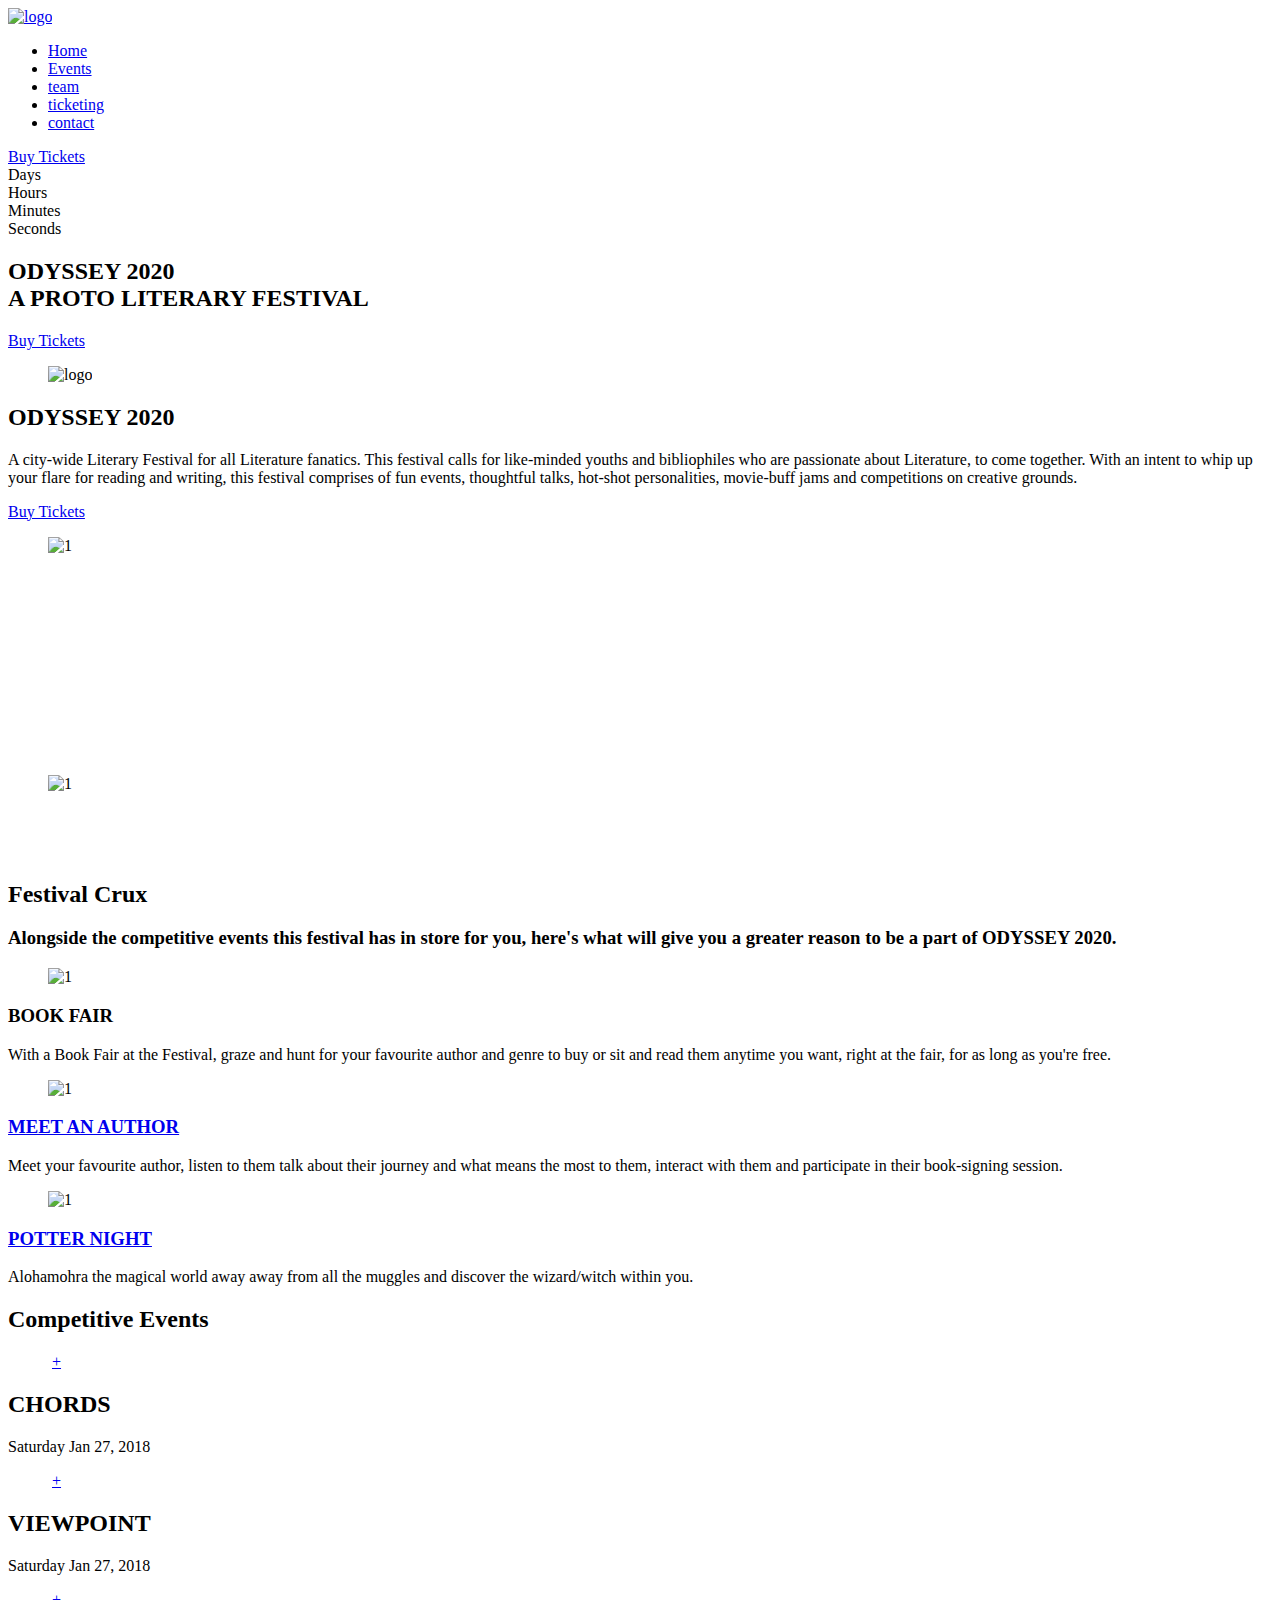
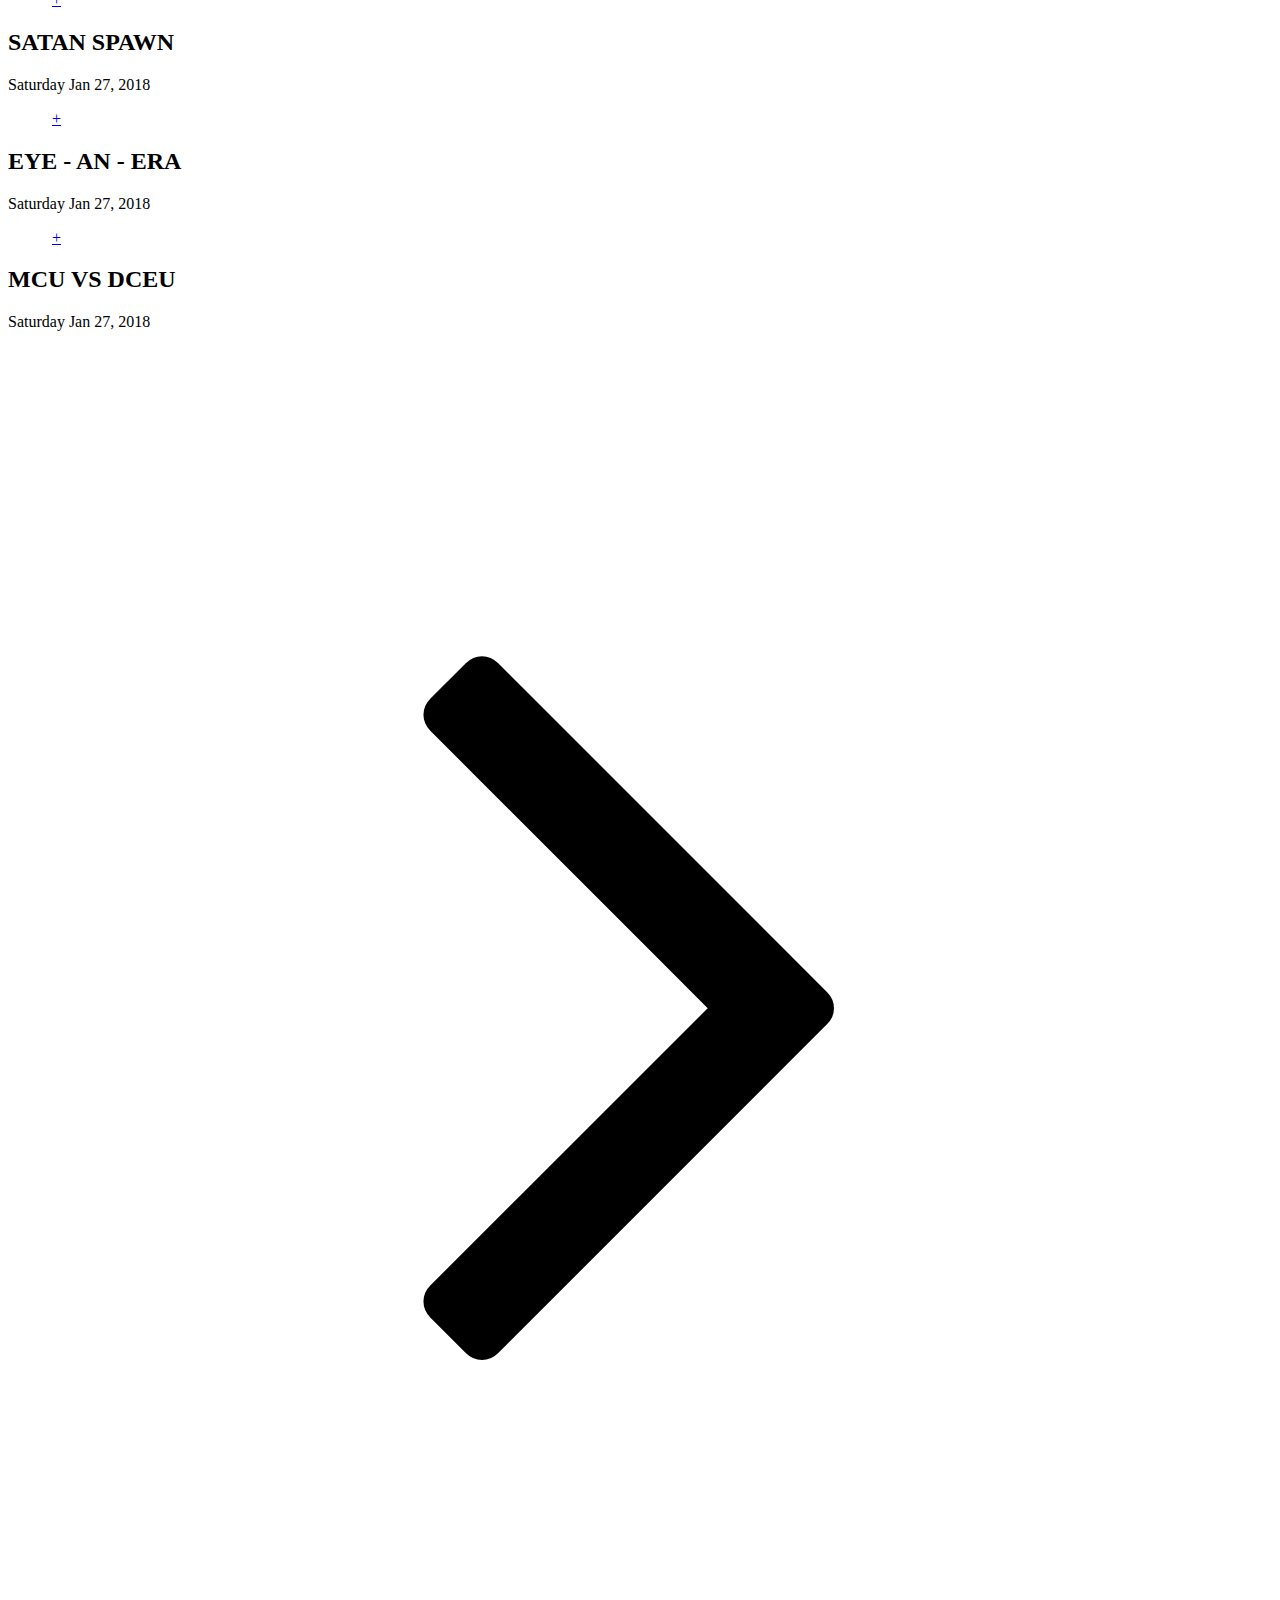
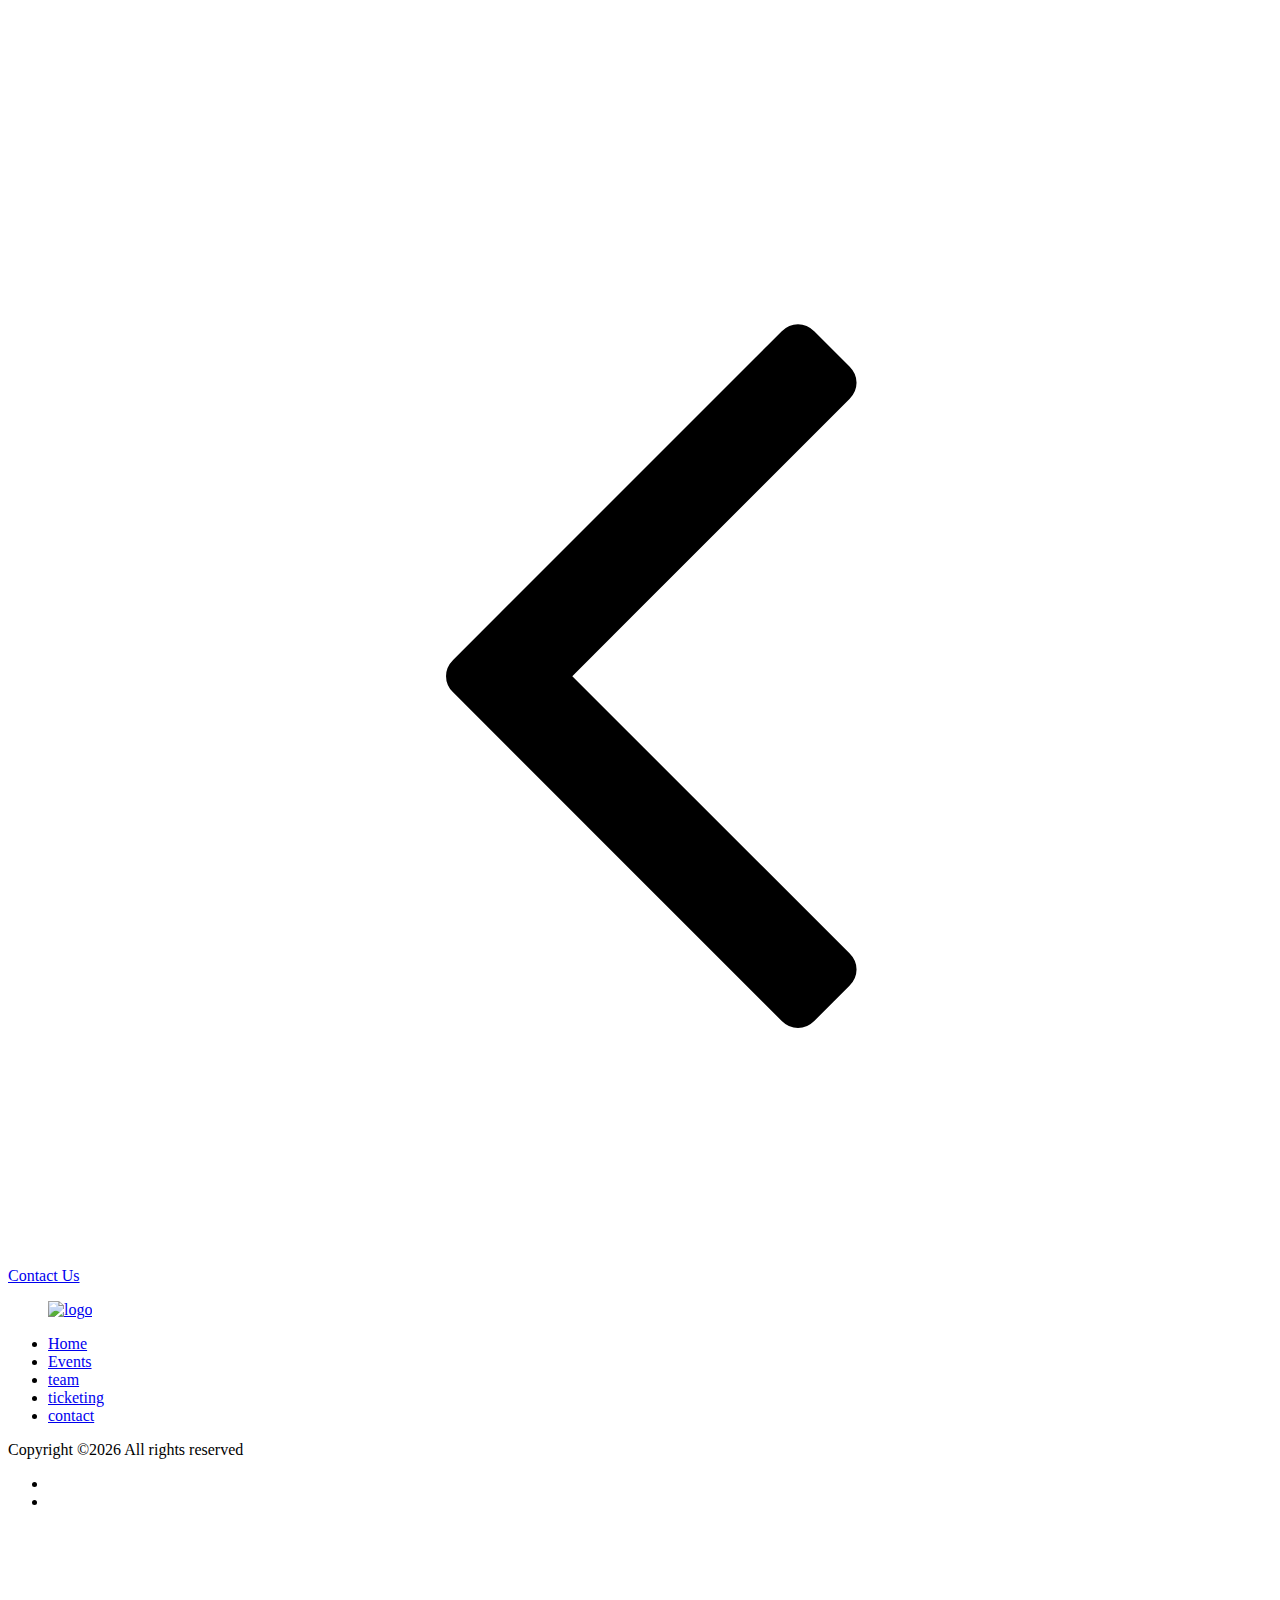
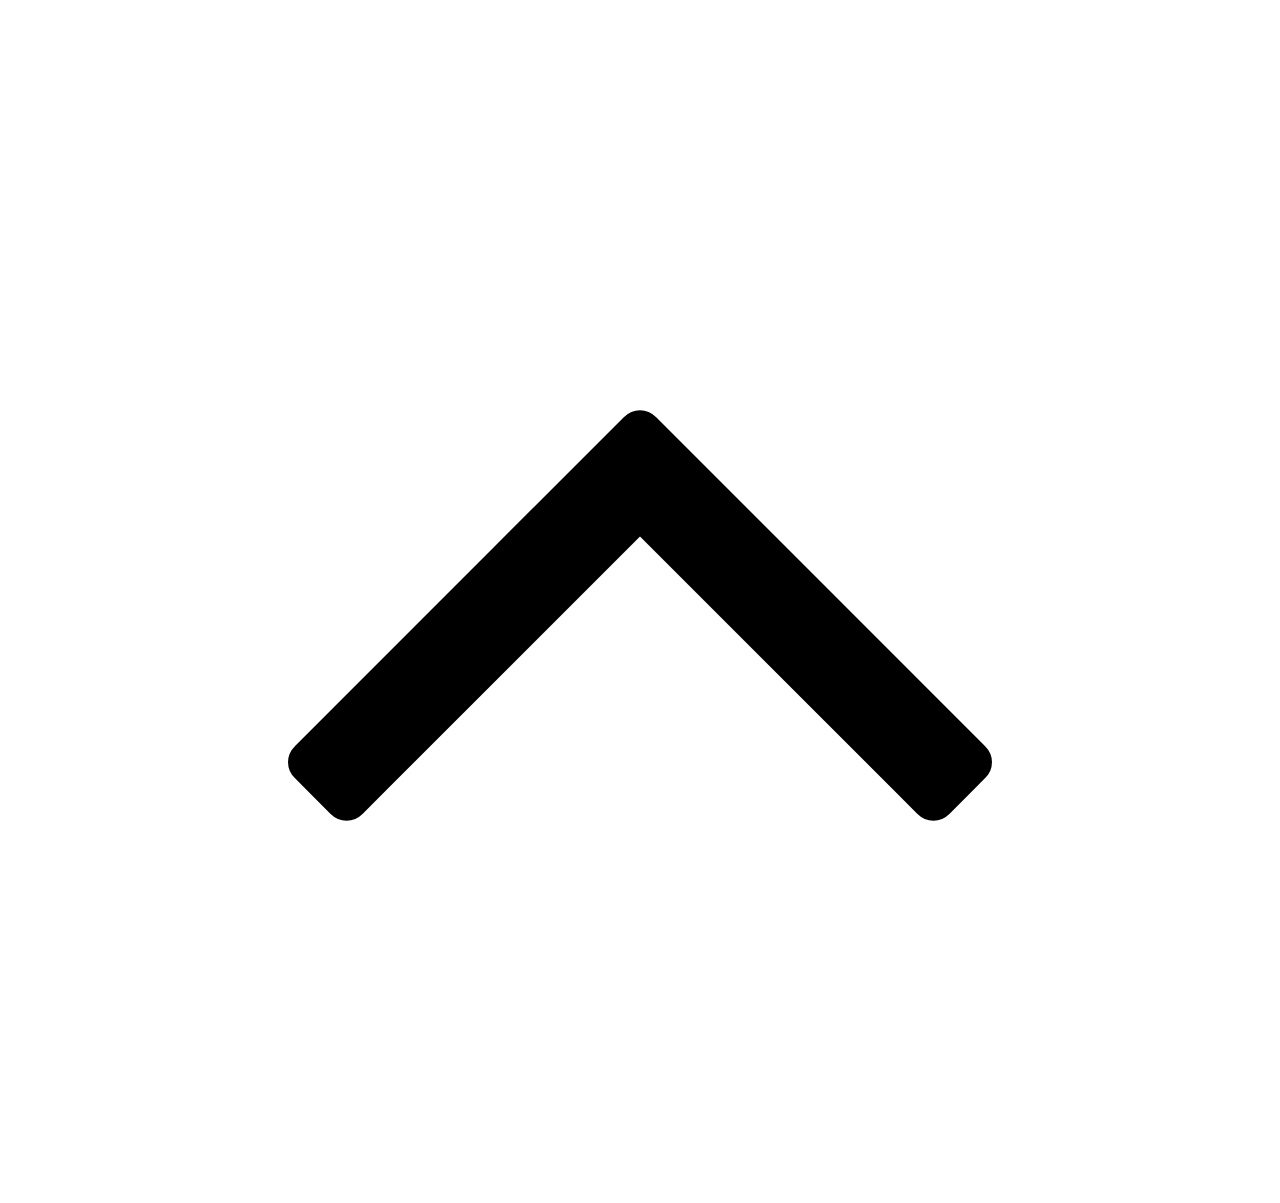
==== index.html @ 4496a7c9 "Merge branch 'master' of https://github.com/Aaris03Khan/Odysseyhyd" ====
<!DOCTYPE html>
<html>
<head>
    <title>Odyssey</title>
    <link rel="shortcut icon" href="images/icontab.png">
    <!-- Required meta tags -->
    <meta charset="utf-8">
    <meta name="viewport" content="width=device-width, initial-scale=1, shrink-to-fit=no">

    <!-- Bootstrap CSS -->
    <link rel="stylesheet" href="css/bootstrap.min.css">

    <!-- FontAwesome CSS -->
    <link rel="stylesheet" href="css/font-awesome.min.css">

    <!-- Swiper CSS -->
    <link rel="stylesheet" href="css/swiper.min.css">

    <!-- Styles -->
    <link rel="stylesheet" href="style.css">
    <script src="js/custom.js"></script>
</head>
<body>
<header class="site-header">
    <div class="header-bar">
        <div class="container-fluid">
            <div class="row align-items-center">
                <div class="col-10 col-lg-2 order-lg-1">
                    <div class="site-branding">
                        <div class="site-title">
                            <a href="#"><img src="images/logo.png" alt="logo"></a>
                        </div><!-- .site-title -->
                    </div><!-- .site-branding -->
                </div><!-- .col -->

                <div class="col-2 col-lg-7 order-3 order-lg-2">
                    <nav class="site-navigation">
                        <div class="hamburger-menu d-lg-none">
                            <span></span>
                            <span></span>
                            <span></span>
                            <span></span>
                        </div><!-- .hamburger-menu -->

                        <ul>
                            <li><a href="#home">Home</a></li>
                            <li><a href="events.html">Events</a></li>
                            <li><a href="Team.html">team</a></li>
                            <li><a href="Ticketing.html">ticketing</a></li>
                            <li><a href="contact.html">contact</a></li>
                        </ul>
                    </nav><!-- .site-navigation -->
                </div><!-- .col -->

                <div class="col-lg-3 d-none d-lg-block order-2 order-lg-3">
                    <div class="buy-tickets">
                        <a class="btn gradient-bg" href="#">Buy Tickets</a>
                    </div><!-- .buy-tickets -->
                </div><!-- .col -->
            </div><!-- .row -->
        </div><!-- .container-fluid -->
    </div><!-- .header-bar -->
    <section class="page-section home" id="home"></section>
    <div class="swiper-container hero-slider">
            <div class="swiper-slide" data-date="2020/02/17" style="background: url('images/header-bg.jpg') no-repeat">
                <div class="hero-content">
                    <div class="container">
                        <div class="row">
                            <div class="col flex flex-column justify-content-center">
                                <div class="entry-header">
                                    <div class="countdown flex align-items-center">
                                        <div class="countdown-holder flex align-items-baseline">
                                            <span class="dday"></span>
                                            <label>Days</label>
                                        </div><!-- .countdown-holder -->

                                        <div class="countdown-holder flex align-items-baseline">
                                            <span class="dhour"></span>
                                            <label>Hours</label>
                                        </div><!-- .countdown-holder -->

                                        <div class="countdown-holder flex align-items-baseline">
                                            <span class="dmin"></span>
                                            <label>Minutes</label>
                                        </div><!-- .countdown-holder -->

                                        <div class="countdown-holder flex align-items-baseline">
                                            <span class="dsec"></span>
                                            <label>Seconds</label>
                                        </div><!-- .countdown-holder -->
                                    </div><!-- .countdown -->

                                    <h2 class="entry-title">ODYSSEY 2020 <br>A PROTO LITERARY FESTIVAL</h2>
                                </div><!--- .entry-header -->

                                <div class="entry-footer">
                                    <a class="btn gradient-bg" href="#">Buy Tickets</a>
                                </div><!-- .entry-footer" -->
                            </div><!-- .col -->
                        </div><!-- .container -->
                    </div><!-- .hero-content -->
                </div><!-- .swiper-slide -->
            </div><!-- .swiper-wrapper -->
        </div>

        <!-- Add Pagination -->
        <div class="swiper-pagination"></div>
    </div><!-- .swiper-container -->
</header><!-- .site-header -->
<section class="page-section About_us" id="About_us"></section>
<div class="homepage-info-section">
    <div class="container">
        <div class="row">
            <div class="col-12 col-md-4 col-lg-5">
                <figure>
                    <img src="images/logo-2.png" alt="logo">
                </figure>
            </div>

            <div class="col-12 col-md-8 col-lg-7">
                <header class="entry-header">
                    <h2 class="entry-title">ODYSSEY 2020</h2>
                </header>

                <div class="entry-content">
                    <p><font color="black">A city-wide Literary Festival for all Literature fanatics. This festival calls for like-minded youths and bibliophiles who are passionate about Literature, to come together. With an intent to whip up your flare for reading and writing, this festival comprises of fun events, thoughtful talks, hot-shot personalities, movie-buff jams and competitions on creative grounds.</font></p>
                </div>

                <footer class="entry-footer">
                    <a href="#" class="btn gradient-bg">Buy Tickets</a>
                   <!-- <a href="#" class="btn dark">LOOK US UP ON INSTAGRAM</a>-->
                </footer>
            </div>
        </div>
    </div>
</div>
<div class="homepage-featured-events">
    <div class="container">
        <div class="row">
            <div class="col-12">
                <div class="featured-events-wrap flex flex-wrap justify-content-between">
                    <div class="event-content-wrap positioning-event-1">
                        <figure>
                            <img src="images/1.jpg" alt="1">
                        </figure>
                    </div>

                    <div class="event-content-wrap positioning-event-2">
                        <figure>
                            <img src="images/2.jpg" alt="">
                        </figure>

                    </div>

                    <div class="event-content-wrap positioning-event-3">
                        <figure>
                            <img src="images/3.jpg" alt="">
                        </figure>
                    </div>

                    <div class="event-content-wrap positioning-event-4 half">
                        <figure>
                            <img src="images/events-in-london.jpg" alt="">
                        </figure>
                    </div>

                    <div class="event-content-wrap positioning-event-5 half">
                        <figure>
                         <!--MEET AN AUTHOR-->   <img src="images/check-july.png" alt="">
                        </figure>
                    </div>

                    <div class="event-content-wrap positioning-event-6 half">
                        <figure>
                           <img src="images/summer-festivals.jpg" alt="">
                        </figure>
                    </div>

                    <div class="event-content-wrap positioning-event-7">
                        <figure>
                            <img src="images/90.jpg" alt="">
                        </figure>
                    </div>

                    <div class="event-content-wrap positioning-event-8">
                        <figure>
                            <img src="images/modern.jpg" alt="1">
                        </figure>
                    </div>

                    <div class="event-content-wrap positioning-event-9">
                        <figure>
                           <img src="images/smoke.jpg" alt="">
                        </figure>
                    </div>

                    <div class="event-content-wrap positioning-event-11 half">
                        <figure>
                            <img src="images/autumn.jpg" alt="">
                        </figure>
                    </div>
                </div>
            </div>
        </div>
    </div>
</div>
<div class="homepage-next-events">
    <div class="container">
        <div class="row">
            <div class="next-events-section-header">
                <h2 class="entry-title">Festival Crux</h2>
                <p><font color="black"><h3>Alongside the competitive events this festival has in store for you, here's what will give you a greater reason to be a part of ODYSSEY 2020.</h3> </font> </p>
            </div>
        </div>

        <div class="row">
            <div class="col-12 col-sm-6 col-md-4">
                <div class="next-event-wrap">
                    <figure>
                       <img src="images/next1.jpg" alt="1">
                        <!--<div class="event-rating"></div>-->
                    </figure>

                    <header class="entry-header">
                        <h3 class="entry-title">BOOK FAIR</h3>

                        
                    </header>

                    <div class="entry-content">
                        <p>With a Book Fair at the Festival, graze and hunt for your favourite author and genre to buy or sit and read 
                            them anytime you want, right at the fair, for as long as you're free.  </p>
                    </div>
                </div>
            </div>

            <div class="col-12 col-sm-6 col-md-4">
                <div class="next-event-wrap">
                    <figure>
                       <img src="images/next2.jpg" alt="1">
                        <!--<div class="event-rating">7.9</div-->                   
                    </figure>
                    <header class="entry-header">
                        <h3 class="entry-title"><a href="meetanauthor.html">MEET AN AUTHOR</a></h3>
                    </header>

                    <div class="entry-content">
                        <p>Meet your favourite author, listen to them talk about their journey and what means the most to them,
                             interact with them and participate in their book-signing session.</p>
                    </div>
                </div>
            </div>

            <div class="col-12 col-sm-6 col-md-4">
                <div class="next-event-wrap">
                    <figure>
                        <img src="images/next3.jpg" alt="1">

                       <!-- <div class="event-rating">9.9</div>-->
                    </figure>

                    <header class="entry-header">
                        <h3 class="entry-title"><a href="harry.html">POTTER NIGHT</a></h3>
                    </header>

                    <div class="entry-content">
                        <p>Alohamohra the magical world away away from all the muggles and discover the wizard/witch within you.</p>
                    </div>

                    <!--<footer class="entry-footer"
                        <a href="#">Buy Tikets</a>
                    </footer>-->
                </div>
            </div>
        </div>
    </div>
</div>
<div class="homepage-regional-events">
    <section class="page-section events" id="events">
    <div class="container">
        <div class="row">
            <div class="col-12">
                <header class="regional-events-heading entry-header flex flex-wrap justify-content-between align-items-center">
                    <h2 class="entry-title">Competitive Events</h2>

                   <!-- <div class="select-location">
                        <select>
                            <option>New York</option>
                            <option>California</option>
                            <option>South Carolina</option>
                        </select>
                    </div>-->
                </header>
                <div class="swiper-container homepage-regional-events-slider">
                    <div class="swiper-wrapper">
                        <div class="swiper-slide">
                            <figure>
                                <img src="images/event-slider-1.jpg" alt="">

                                <a class="event-overlay-link flex justify-content-center align-items-center" href="chords.html">+</a>
                            </figure><!-- .hero-image -->

                            <div class="entry-header">
                                <h2 class="entry-title">CHORDS </h2>
                            </div><!--- .entry-header -->

                            <div class="entry-footer">
                                <div class="posted-date">Saturday <span>Jan 27, 2018</span></div>
                            </div><!-- .entry-footer" -->
                        </div><!-- .swiper-slide -->

                        <div class="swiper-slide">
                            <figure>
                                <img src="images/event-slider-2.jpg" alt="">

                                <a class="event-overlay-link flex justify-content-center align-items-center" href="view.html">+</a>
                            </figure><!-- .hero-image -->

                            <div class="entry-header">
                                <h2 class="entry-title">VIEWPOINT </h2>
                            </div><!--- .entry-header -->

                            <div class="entry-footer">
                                <div class="posted-date">Saturday <span>Jan 27, 2018</span></div>
                            </div><!-- .entry-footer" -->
                        </div><!-- .swiper-slide -->

                        <div class="swiper-slide">
                            <figure>
                                <img src="images/event-slider-3.jpg" alt="">

                                <a class="event-overlay-link flex justify-content-center align-items-center" href="unop.html">+</a>
                            </figure><!-- .hero-image -->

                            <div class="entry-header">
                                <h2 class="entry-title">SATAN SPAWN</h2>
                            </div><!--- .entry-header -->

                            <div class="entry-footer">
                                <div class="posted-date">Saturday <span>Jan 27, 2018</span></div>
                            </div><!-- .entry-footer" -->
                        </div><!-- .swiper-slide -->

                        <div class="swiper-slide">
                            <figure>
                                <img src="images/event-slider-5.jpg" alt="">

                                <a class="event-overlay-link flex justify-content-center align-items-center" href="eyera.html">+</a>
                            </figure><!-- .hero-image -->

                            <div class="entry-header">
                                <h2 class="entry-title">EYE - AN - ERA</h2>
                            </div><!--- .entry-header -->

                            <div class="entry-footer">
                                <div class="posted-date">Saturday <span>Jan 27, 2018</span></div>
                            </div><!-- .entry-footer" -->
                        </div><!-- .swiper-slide -->

                        <div class="swiper-slide">
                            <figure>
                                <img src="images/event-slider-6.jpg" alt="">

                                <a class="event-overlay-link flex justify-content-center align-items-center" href="mcdc.html">+</a>
                            </figure><!-- .hero-image -->

                            <div class="entry-header">
                                <h2 class="entry-title">MCU VS DCEU</h2>
                            </div><!--- .entry-header -->

                            <div class="entry-footer">
                                <div class="posted-date">Saturday <span>Jan 27, 2018</span></div>
                            </div><!-- .entry-footer" -->
                        </div><!-- .swiper-slide -->
                    </div><!-- .swiper-wrapper -->
                    
                    <!-- Add Arrows -->
                    <div class="swiper-button-next flex justify-content-center align-items-center">
                        <span><svg viewBox="0 0 1792 1792" xmlns="http://www.w3.org/2000/svg"><path d="M1171 960q0 13-10 23l-466 466q-10 10-23 10t-23-10l-50-50q-10-10-10-23t10-23l393-393-393-393q-10-10-10-23t10-23l50-50q10-10 23-10t23 10l466 466q10 10 10 23z"/></svg></span>
                    </div>

                    <div class="swiper-button-prev flex justify-content-center align-items-center">
                        <span><svg viewBox="0 0 1792 1792" xmlns="http://www.w3.org/2000/svg"><path d="M1203 544q0 13-10 23l-393 393 393 393q10 10 10 23t-10 23l-50 50q-10 10-23 10t-23-10l-466-466q-10-10-10-23t10-23l466-466q10-10 23-10t23 10l50 50q10 10 10 23z"/></svg></span>
                    </div>
                </div><!-- .swiper-container -->

                <!--<div class="events-partners">
                    <header class="entry-header">
                        <h2 class="entry-title">Partners & Sponsors</h2>
                    </header>

                    <div class="events-partners-logos flex flex-wrap justify-content-between align-items-center">
                        <div class="event-partner-logo">
                            <a href="#"><img src="images/pixar.png" alt=""></a>
                        </div>

                        <div class="event-partner-logo">
                            <a href="#"><img src="images/the-pirate.png" alt=""></a>
                        </div>

                        <div class="event-partner-logo">
                            <a href="#"><img src="images/himalayas.png" alt=""></a>
                        </div>

                        <div class="event-partner-logo">
                            <a href="#"><img src="images/sa.png" alt=""></a>
                        </div>

                        <div class="event-partner-logo">
                            <a href="#"><img src="images/south-porth.png" alt=""></a>
                        </div>

                        <div class="event-partner-logo">
                            <a href="#"><img src="images/himalayas.png" alt=""></a>
                        </div>

                        <div class="event-partner-logo">
                            <a href="#"><img src="images/sa.png" alt=""></a>
                        </div>

                        <div class="event-partner-logo">
                            <a href="#"><img src="images/south-porth.png" alt=""></a>
                        </div>

                        <div class="event-partner-logo">
                            <a href="#"><img src="images/pixar.png" alt=""></a>
                        </div>

                        <div class="event-partner-logo">
                            <a href="#"><img src="images/the-pirate.png" alt=""></a>
                        </div>
                    </div>
                </div>-->

            </div>
        </div>
    </div>
</div>

<div class="newsletter-subscribe">
    <div class="container">
        <div class="row">
            <div class="col-12">
                <div class="newsletter-form">
                    <form class="flex flex-wrap justify-content-center align-items-center">
                        <div class="buy-tickets">
                            <a class="btn gradient-bg" href="https://forms.gle/EgkW7koUHwEHps5x6">Contact Us</a>
                        </div>
                    </form>
                </div>
            </div>
        </div>
    </div>
</div>

<footer class="site-footer">
    <div class="container">
        <div class="row">
            <div class="col-12">
                <figure class="footer-logo">
                    <a href="#"><img src="images/logo.png" alt="logo"></a>
                </figure>

                <nav class="footer-navigation">
                    <ul class="flex flex-wrap justify-content-center align-items-center">
                        <li><a href="#home">Home</a></li>
                        <li><a href="events.html">Events</a></li>
                        <li><a href="Team.html">team</a></li>
                        <li><a href="Ticketing.html">ticketing</a></li>
                        <li><a href="contact.html">contact</a></li>
                    </ul>
                </nav>

                <!-- Link back to Colorlib can't be removed. Template is licensed under CC BY 3.0. -->
Copyright &copy;<script>document.write(new Date().getFullYear());</script> All rights reserved
<!-- Link back to Colorlib can't be removed. Template is licensed under CC BY 3.0. -->

                <div class="footer-social">
                    <ul class="flex flex-wrap justify-content-center align-items-center">
                        <li><a href="https://www.instagram.com/odyssey.vbit/"><i class="fa fa-instagram"></i></a></li>
                        <li><a href="https://www.facebook.com/Odysseyvbit-102347504643232/?modal=admin_todo_tour"><i class="fa fa-facebook"></i></a></li>
                    </ul>
                </div>
            </div>
        </div>
    </div>
</footer>

<div class="back-to-top flex justify-content-center align-items-center">
    <span><svg viewBox="0 0 1792 1792" xmlns="http://www.w3.org/2000/svg"><path d="M1395 1184q0 13-10 23l-50 50q-10 10-23 10t-23-10l-393-393-393 393q-10 10-23 10t-23-10l-50-50q-10-10-10-23t10-23l466-466q10-10 23-10t23 10l466 466q10 10 10 23z"/></svg></span>
</div>

<script type='text/javascript' src='js/jquery.js'></script>
<script type='text/javascript' src='js/masonry.pkgd.min.js'></script>
<script type='text/javascript' src='js/jquery.collapsible.min.js'></script>
<script type='text/javascript' src='js/swiper.min.js'></script>
<script type='text/javascript' src='js/jquery.countdown.min.js'></script>
<script type='text/javascript' src='js/circle-progress.min.js'></script>
<script type='text/javascript' src='js/jquery.countTo.min.js'></script>
<script type='text/javascript' src='js/custom.js'></script>
</body>
</html>
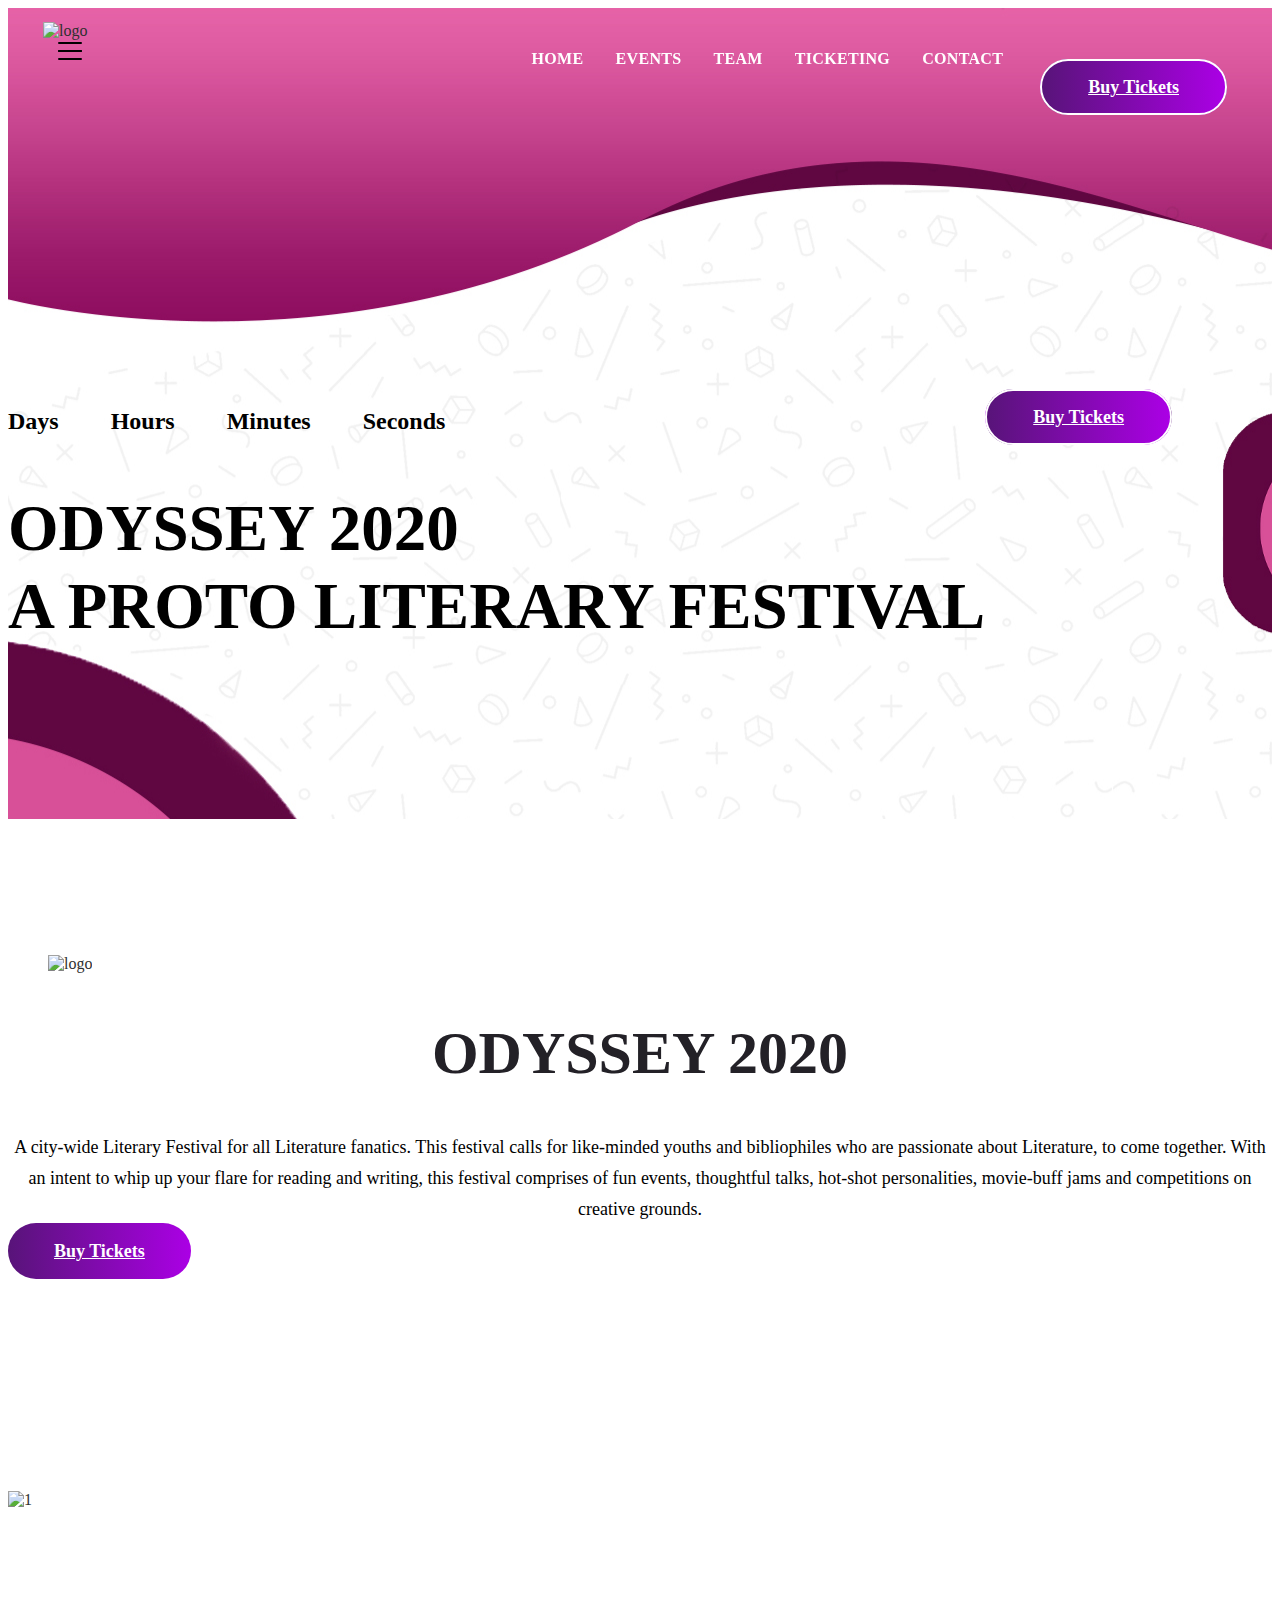
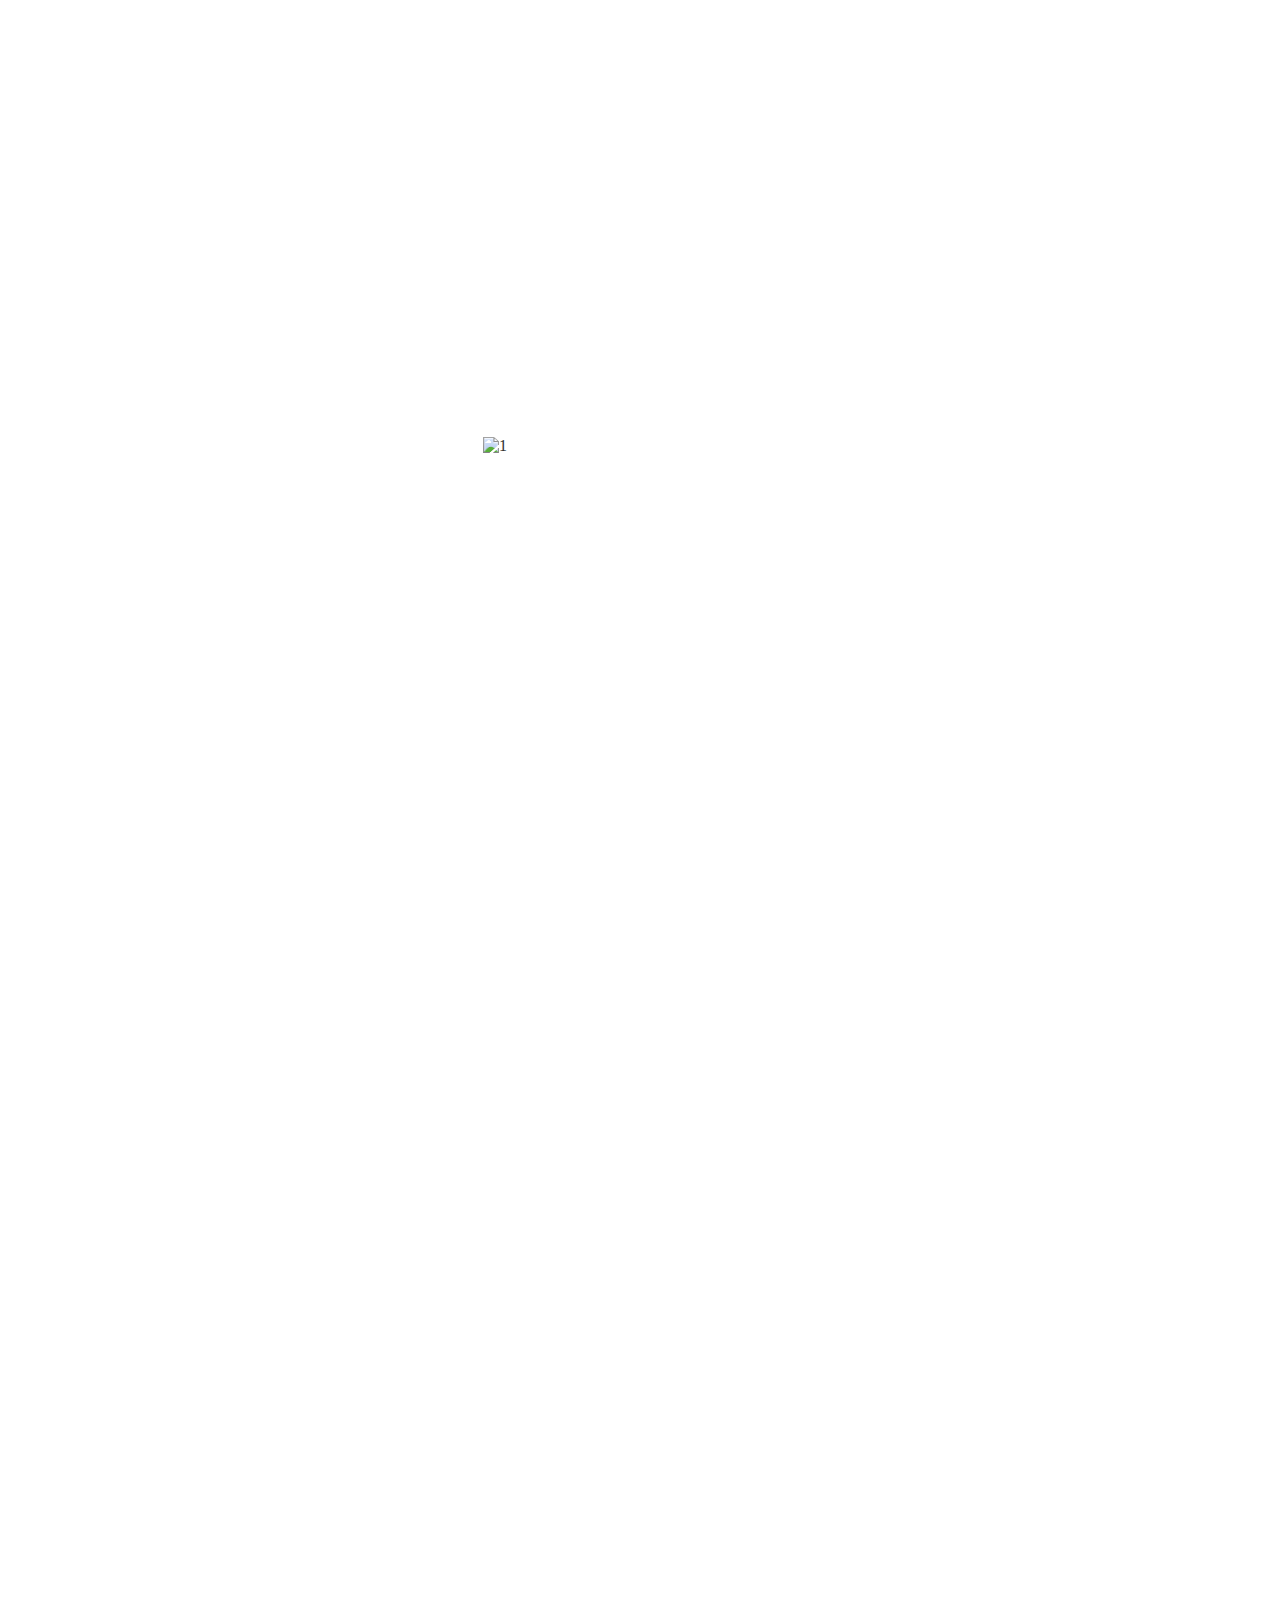
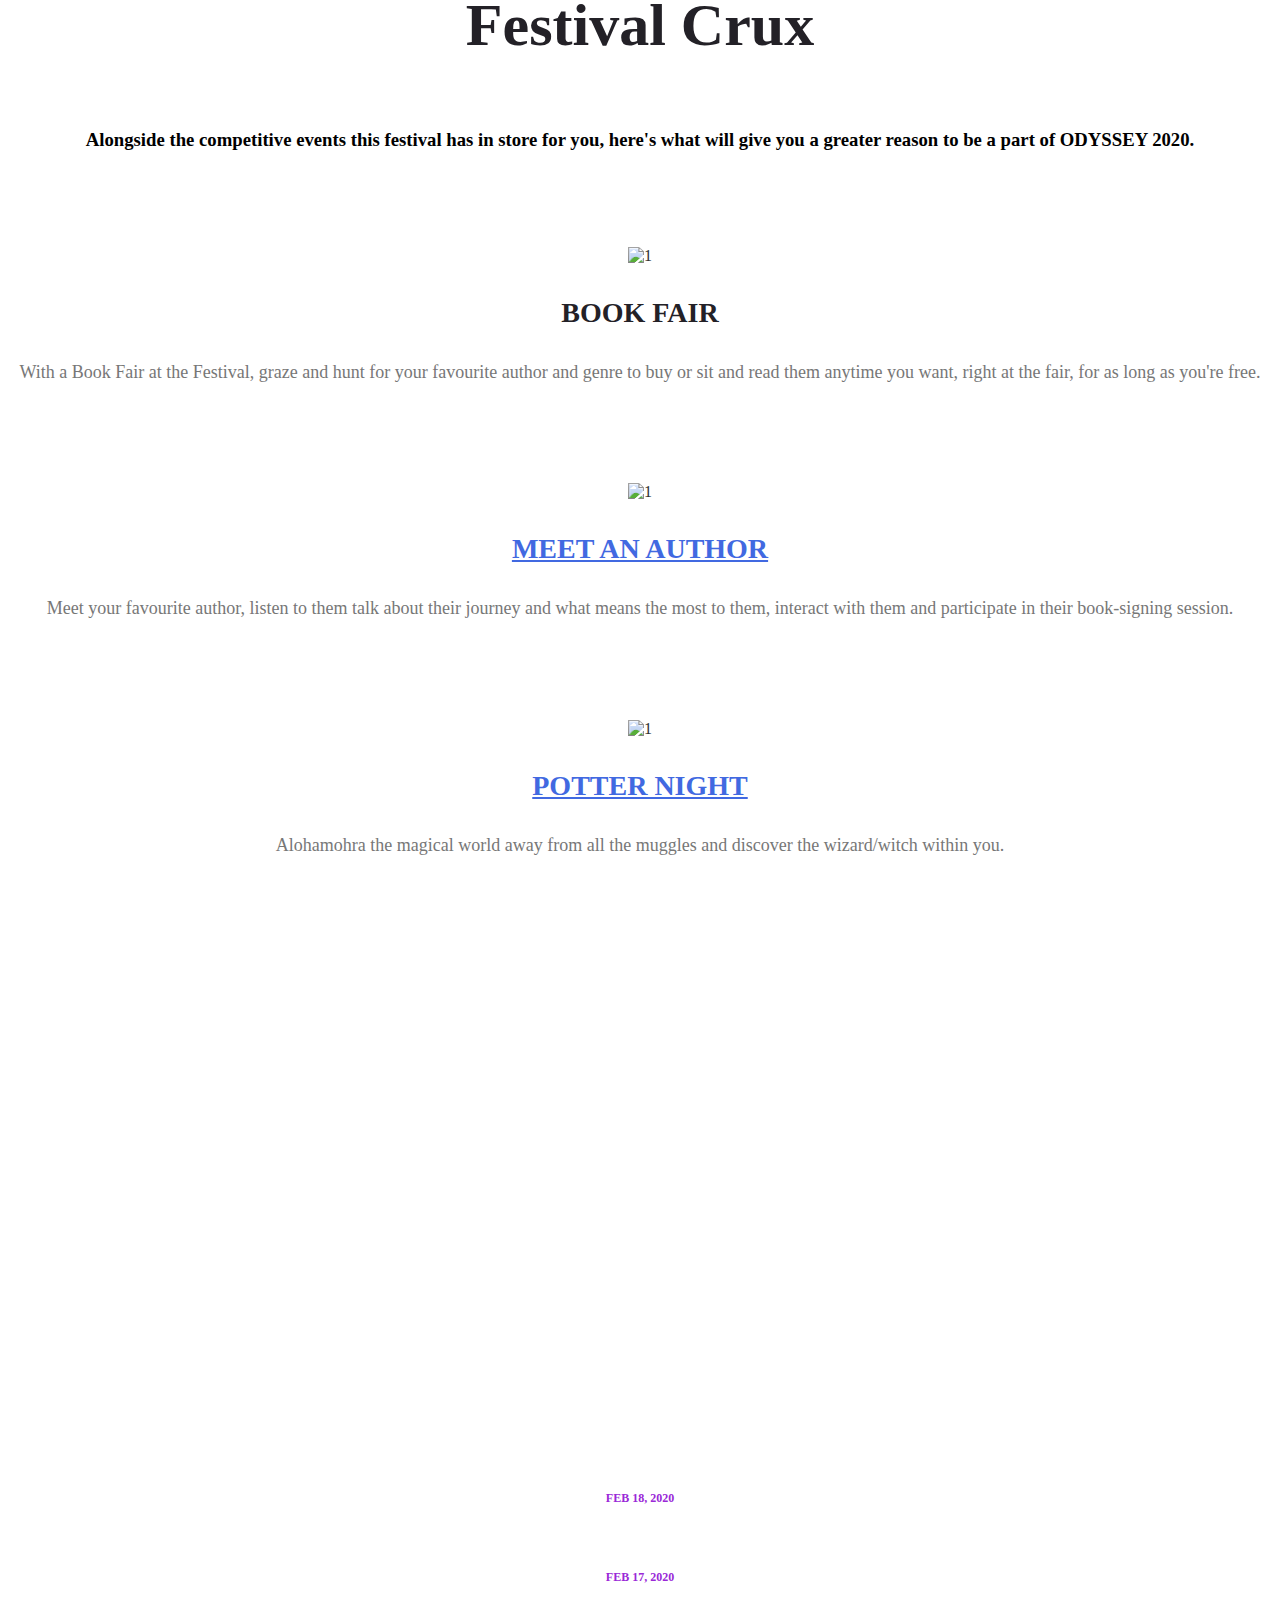
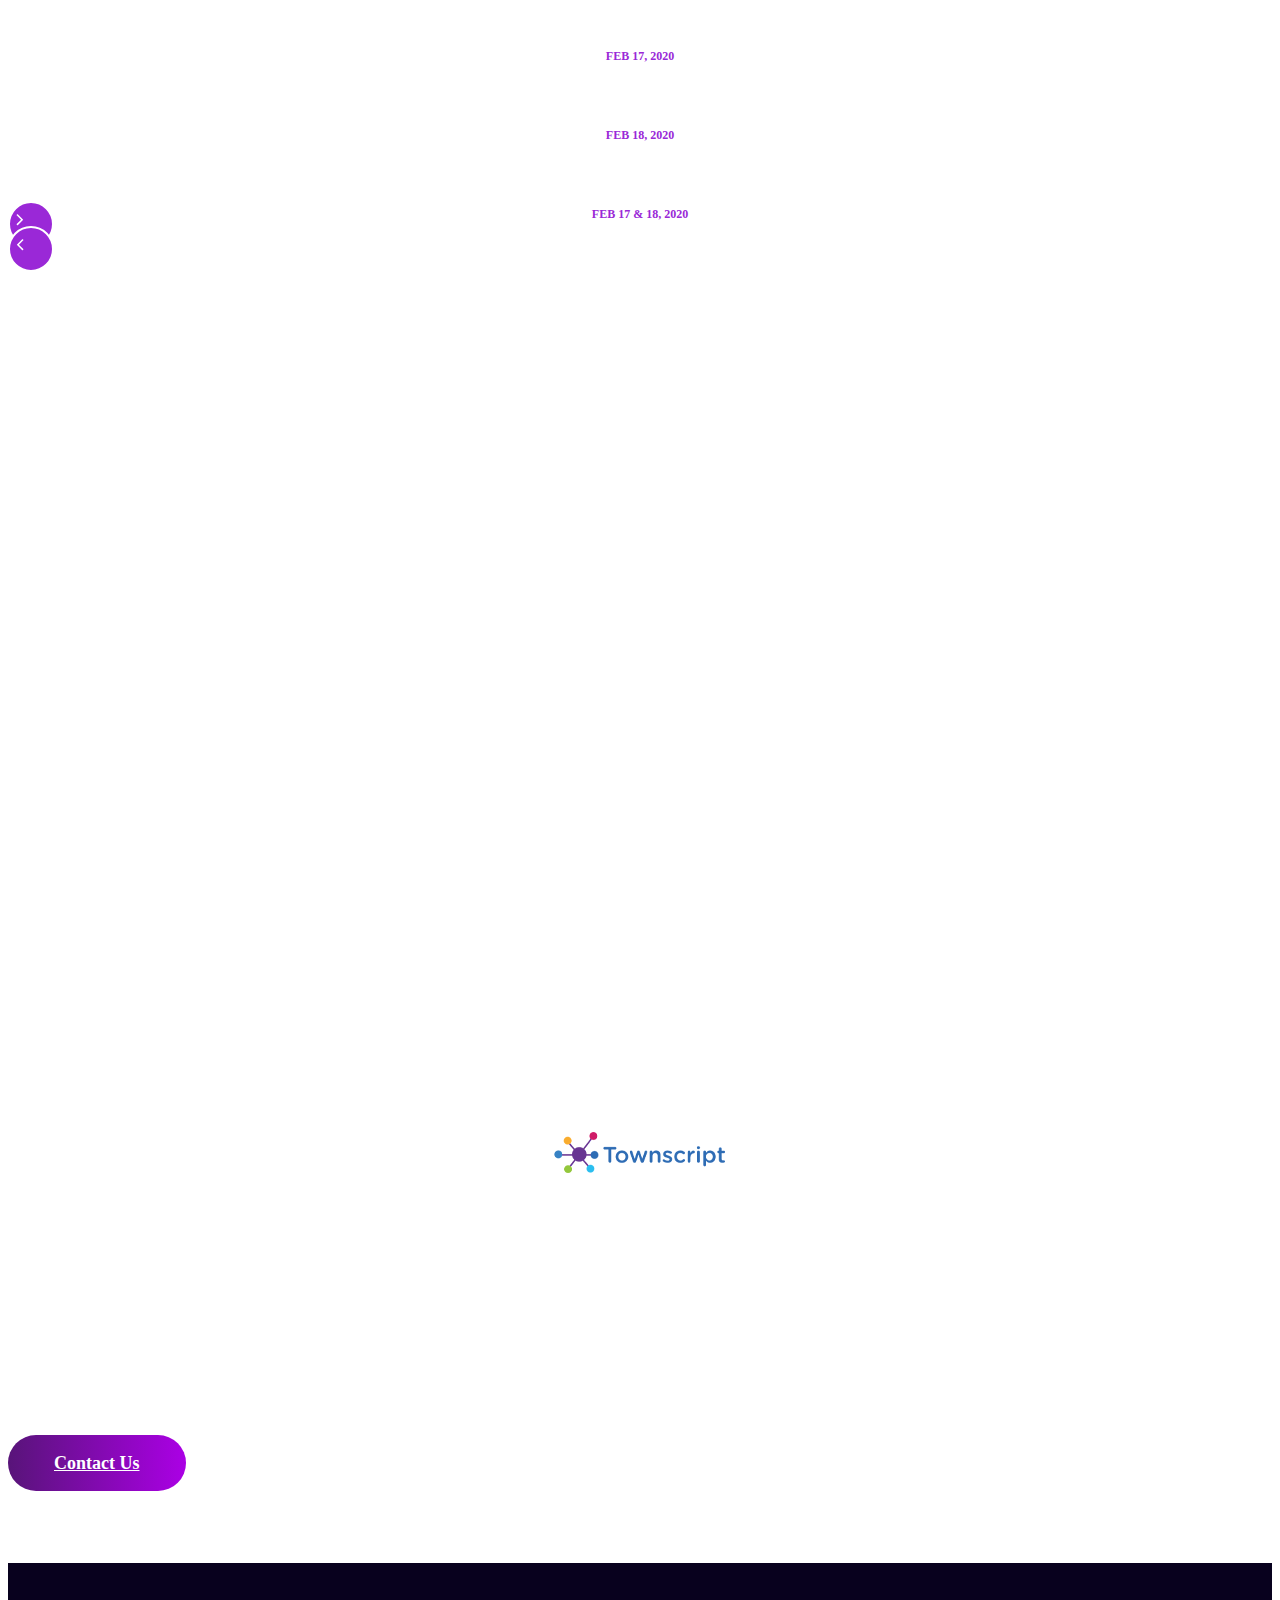
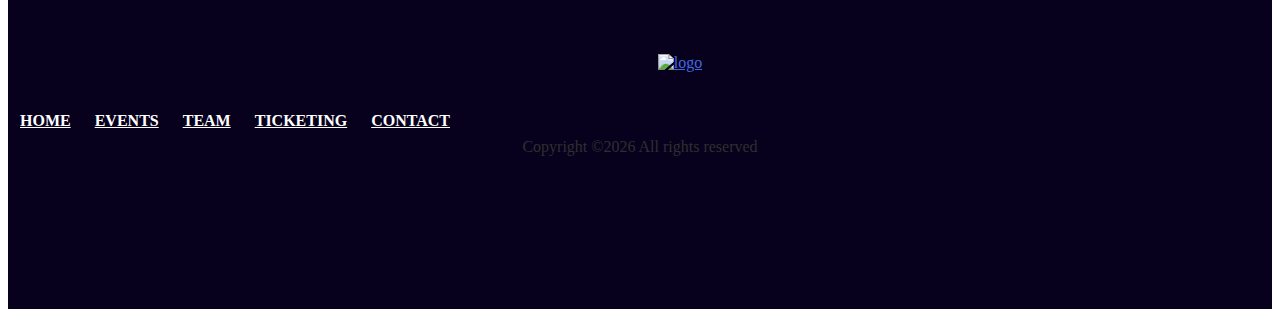
==== commit 08bed908: "align" ====
--- a/index.html
+++ b/index.html
@@ -28,7 +28,7 @@
                 <div class="col-10 col-lg-2 order-lg-1">
                     <div class="site-branding">
                         <div class="site-title">
-                            <a href="#"><img src="images/logo.png" alt="logo"></a>
+                        <img src="images/logo.png" alt="logo">
                         </div><!-- .site-title -->
                     </div><!-- .site-branding -->
                 </div><!-- .col -->
@@ -54,7 +54,7 @@
 
                 <div class="col-lg-3 d-none d-lg-block order-2 order-lg-3">
                     <div class="buy-tickets">
-                        <a class="btn gradient-bg" href="#">Buy Tickets</a>
+                        <a class="btn gradient-bg" href="https://www.townscript.com/v1/e/odyssey-literary-festival-442424/booking">Buy Tickets</a>
                     </div><!-- .buy-tickets -->
                 </div><!-- .col -->
             </div><!-- .row -->
@@ -94,7 +94,7 @@
                                 </div><!--- .entry-header -->
 
                                 <div class="entry-footer">
-                                    <a class="btn gradient-bg" href="#">Buy Tickets</a>
+                                    <a class="btn gradient-bg" href="https://www.townscript.com/v1/e/odyssey-literary-festival-442424/booking">Buy Tickets</a>
                                 </div><!-- .entry-footer" -->
                             </div><!-- .col -->
                         </div><!-- .container -->
@@ -127,7 +127,7 @@
                 </div>
 
                 <footer class="entry-footer">
-                    <a href="#" class="btn gradient-bg">Buy Tickets</a>
+                    <a href="https://www.townscript.com/v1/e/odyssey-literary-festival-442424/booking" class="btn gradient-bg">Buy Tickets</a>
                    <!-- <a href="#" class="btn dark">LOOK US UP ON INSTAGRAM</a>-->
                 </footer>
             </div>
@@ -264,7 +264,7 @@
                     </header>
 
                     <div class="entry-content">
-                        <p>Alohamohra the magical world away away from all the muggles and discover the wizard/witch within you.</p>
+                        <p>Alohamohra the magical world away from all the muggles and discover the wizard/witch within you.</p>
                     </div>
 
                     <!--<footer class="entry-footer"
@@ -305,7 +305,7 @@
                             </div><!--- .entry-header -->
 
                             <div class="entry-footer">
-                                <div class="posted-date">Saturday <span>Jan 27, 2018</span></div>
+                                <div class="posted-date"><span>Feb 18, 2020</span></div>
                             </div><!-- .entry-footer" -->
                         </div><!-- .swiper-slide -->
 
@@ -321,7 +321,7 @@
                             </div><!--- .entry-header -->
 
                             <div class="entry-footer">
-                                <div class="posted-date">Saturday <span>Jan 27, 2018</span></div>
+                                <div class="posted-date"><span>Feb 17, 2020</span></div>
                             </div><!-- .entry-footer" -->
                         </div><!-- .swiper-slide -->
 
@@ -337,7 +337,7 @@
                             </div><!--- .entry-header -->
 
                             <div class="entry-footer">
-                                <div class="posted-date">Saturday <span>Jan 27, 2018</span></div>
+                                <div class="posted-date"><span>Feb 17, 2020</span></div>
                             </div><!-- .entry-footer" -->
                         </div><!-- .swiper-slide -->
 
@@ -353,7 +353,7 @@
                             </div><!--- .entry-header -->
 
                             <div class="entry-footer">
-                                <div class="posted-date">Saturday <span>Jan 27, 2018</span></div>
+                                <div class="posted-date"><span>Feb 18, 2020</span></div>
                             </div><!-- .entry-footer" -->
                         </div><!-- .swiper-slide -->
 
@@ -369,7 +369,7 @@
                             </div><!--- .entry-header -->
 
                             <div class="entry-footer">
-                                <div class="posted-date">Saturday <span>Jan 27, 2018</span></div>
+                                <div class="posted-date"><span>Feb 17 & 18, 2020</span></div>
                             </div><!-- .entry-footer" -->
                         </div><!-- .swiper-slide -->
                     </div><!-- .swiper-wrapper -->
@@ -384,54 +384,39 @@
                     </div>
                 </div><!-- .swiper-container -->
 
-                <!--<div class="events-partners">
+                <div class="events-partners">
                     <header class="entry-header">
-                        <h2 class="entry-title">Partners & Sponsors</h2>
+                        <h2 class="entry-title">Sponsors</h2>
                     </header>
 
                     <div class="events-partners-logos flex flex-wrap justify-content-between align-items-center">
                         <div class="event-partner-logo">
-                            <a href="#"><img src="images/pixar.png" alt=""></a>
+                            <a href="https://www.mcdonaldsindia.com/home.html"><img src="images/10.png" alt=""></a>
                         </div>
 
                         <div class="event-partner-logo">
-                            <a href="#"><img src="images/the-pirate.png" alt=""></a>
+                            <a href="https://www.redbull.com/in-en/energydrink"><img src="images/20.png" alt=""></a>
                         </div>
 
                         <div class="event-partner-logo">
-                            <a href="#"><img src="images/himalayas.png" alt=""></a>
+                            <a href="https://www.redfmindia.in/hyderabad"><img src="images/30.png" alt=""></a>
                         </div>
 
                         <div class="event-partner-logo">
-                            <a href="#"><img src="images/sa.png" alt=""></a>
-                        </div>
-
+                            <a href="https://www.planaplant.com/"><img src="images/40.png" alt=""></a>
+                        </div>
+                    </div>
+                </div>
+                <div class="events-partners">
+                    <header class="entry-header">
+                        <h2 class="entry-title">Partners</h2>
+                    </header>
+                    <div class="events-partners-logos flex flex-wrap justify-content-between align-items-center">
                         <div class="event-partner-logo">
-                            <a href="#"><img src="images/south-porth.png" alt=""></a>
-                        </div>
-
-                        <div class="event-partner-logo">
-                            <a href="#"><img src="images/himalayas.png" alt=""></a>
-                        </div>
-
-                        <div class="event-partner-logo">
-                            <a href="#"><img src="images/sa.png" alt=""></a>
-                        </div>
-
-                        <div class="event-partner-logo">
-                            <a href="#"><img src="images/south-porth.png" alt=""></a>
-                        </div>
-
-                        <div class="event-partner-logo">
-                            <a href="#"><img src="images/pixar.png" alt=""></a>
-                        </div>
-
-                        <div class="event-partner-logo">
-                            <a href="#"><img src="images/the-pirate.png" alt=""></a>
-                        </div>
-                    </div>
-                </div>-->
-
+                            <a href="https://www.townscript.com/in/hyderabad"><img src="images/50.png" alt=""></a>
+                        </div>
+                    </div>
+                </div>
             </div>
         </div>
     </div>
@@ -477,8 +462,8 @@
 
                 <div class="footer-social">
                     <ul class="flex flex-wrap justify-content-center align-items-center">
-                        <li><a href="https://www.instagram.com/odyssey.vbit/"><i class="fa fa-instagram"></i></a></li>
-                        <li><a href="https://www.facebook.com/Odysseyvbit-102347504643232/?modal=admin_todo_tour"><i class="fa fa-facebook"></i></a></li>
+                        <li><a href="https://www.instagram.com/odyssey.vbit/"><i id="social-in" class="fa fa-instagram" style="font-size:24px"></i></a></li>
+                        <li><a href="https://www.facebook.com/Odysseyvbit-102347504643232/?modal=admin_todo_tour"><i class="fa fa-facebook" style="font-size:24px"></i></a></li>
                     </ul>
                 </div>
             </div>
--- a/style.css
+++ b/style.css
@@ -0,0 +1,2183 @@
+@font-face {
+    src: url('fonts/Montserrat-Medium.ttf');
+    font-family: mon;
+}
+
+body {
+    color: #2f2f2f;
+    font-family: mon;
+}
+
+img {
+    vertical-align: baseline;
+}
+
+/*--------------------------------------------------------------
+# Links
+--------------------------------------------------------------*/
+a {
+    color: royalblue;
+}
+
+a:visited {
+    color: purple;
+}
+
+a:hover, a:focus, a:active {
+    color: midnightblue;
+}
+
+a:focus {
+    outline: thin dotted;
+}
+
+a:hover, a:active {
+    outline: 0;
+    list-style: none;
+}
+
+/*--------------------------------------------------------------
+# Flex
+--------------------------------------------------------------*/
+.flex {
+    display: flex !important;
+}
+
+@media screen and (min-width: 992px) {
+    .flex-lg {
+        display: flex !important;
+    }
+}
+
+/*--------------------------------------------------------------
+# Button
+--------------------------------------------------------------*/
+.btn {
+    padding: 16px 46px;
+    border: 2px solid #9a24c1;
+    border-radius: 50px;
+    font-size: 18px;
+    font-weight: bold;
+    line-height: 1;
+    color: #232127;
+}
+
+.btn.gradient {
+    background-image: url([data-uri]);
+    background-image: -webkit-gradient(linear, left top, 270deg, color-stop(0%, #AA00FF), color-stop(100%, #581687));
+    background-image: -moz-linear-gradient(270deg,#AA00FF 0%,#581687 100%);
+    background-image: -webkit-linear-gradient(270deg,#AA00FF 0%,#581687 100%);
+    background-image: -o-linear-gradient(270deg,#AA00FF 0%,#581687 100%);
+    background-image: -ms-linear-gradient(270deg,#AA00FF 0%,#581687 100%);
+    background-image: linear-gradient(270deg,#AA00FF 0%,#581687 100%);
+    -webkit-background-clip: text;
+    -webkit-text-fill-color: transparent;
+    position:relative;
+    display:inline-block;
+}
+
+.btn.dark-purple {
+    background: #86146a;
+    color: #fff;
+}
+
+.btn.dark {
+    background: #231e23;
+    border-color: transparent;
+    color: #fff;
+}
+
+.btn.gradient-bg {
+    padding: 18px 46px;
+    border: 0;
+    background: -moz-linear-gradient(180deg, rgba(171,0,229,1) 0%, rgba(88,20,121,1) 100%); /* ff3.6+ */
+    background: -webkit-gradient(linear, left top, right top, color-stop(0%, rgba(88,20,121,1)), color-stop(100%, rgba(171,0,229,1))); /* safari4+,chrome */
+    background: -webkit-linear-gradient(180deg, rgba(171,0,229,1) 0%, rgba(88,20,121,1) 100%); /* safari5.1+,chrome10+ */
+    background: -o-linear-gradient(180deg, rgba(171,0,229,1) 0%, rgba(88,20,121,1) 100%); /* opera 11.10+ */
+    background: -ms-linear-gradient(180deg, rgba(171,0,229,1) 0%, rgba(88,20,121,1) 100%); /* ie10+ */
+    background: linear-gradient(270deg, rgba(171,0,229,1) 0%, rgba(88,20,121,1) 100%); /* w3c */
+    filter: progid:DXImageTransform.Microsoft.gradient( startColorstr='#581479', endColorstr='#ab00e5',GradientType=1 ); /* ie6-9 */
+    color: #fff;
+}
+
+/*--------------------------------------------------------------
+# Header
+--------------------------------------------------------------*/
+/*
+# Site Header
+--------------------------------*/
+.site-header {
+    position: relative;
+}
+
+.site-header .site-title img {
+    max-height: 64px;
+}
+
+/*
+# Header Bar
+--------------------------------*/
+.header-bar {
+    position: absolute;
+    top: 0;
+    left: 0;
+    z-index: 99;
+    width: 100%;
+    padding: 14px 0;
+}
+
+/*
+# Site Branding
+--------------------------------*/
+.site-branding img {
+    display: block;
+    max-width: 100%;
+}
+
+@media screen and (min-width: 992px) {
+    .site-branding {
+        margin-left: 35px;
+    }
+
+    .site-header .site-title img {
+        max-height: 999px;
+    }
+}
+
+/*
+  Hamburger Menu
+----------------------------------------*/
+.hamburger-menu {
+    position: fixed;
+    width: 100%;
+    max-width: 24px;
+    height: 22px;
+    margin-left: 50px;
+    transition: .5s ease-in-out;
+    cursor: pointer;
+}
+
+.hamburger-menu span {
+    display: block;
+    position: absolute;
+    height: 2px;
+    width: 100%;
+    background: rgb(0, 0, 0);
+    border-radius: 10px;
+    opacity: 1;
+    left: 0;
+    transition: .25s ease-in-out;
+}
+
+.hamburger-menu span:nth-child(1) {
+    top: 2px;
+}
+
+.hamburger-menu span:nth-child(2),
+.hamburger-menu span:nth-child(3) {
+    top: 10px;
+}
+
+.hamburger-menu span:nth-child(4) {
+    top: 18px;
+}
+
+.hamburger-menu.open span:nth-child(1) {
+    top: 18px;
+    width: 0;
+    left: 50%;
+}
+
+.hamburger-menu.open span:nth-child(2) {
+    transform: rotate(45deg);
+}
+
+.hamburger-menu.open span:nth-child(3) {
+    transform: rotate(-45deg);
+}
+
+.hamburger-menu.open span:nth-child(4) {
+    top: 18px;
+    width: 0;
+    left: 50%;
+}
+
+/*
+# Main Menu
+--------------------------------*/
+.site-navigation {
+    position: absolute;
+    top: -22px;
+    right: 15px;
+    z-index: 9999;
+    width: 100%;
+    height: 22px;
+    overflow: hidden;
+    list-style: none;
+    transition: all .35s;
+}
+
+.site-navigation.show {
+    height: auto;
+}
+
+.site-navigation ul {
+    position: fixed;
+    top: 0;
+    left: -320px;
+    z-index: 9999;
+    width: 320px;
+    max-width: 80%;
+    height: 100vh;
+    overflow-x: scroll;
+    padding: 30px;
+    margin: 0;
+    background: #600741;
+    transition: all 0.35s;
+}
+
+.site-navigation.show ul {
+    left: 0;
+}
+
+.site-navigation ul li {
+    display: block;
+    padding: 10px 16px;
+    font-size: 16px;
+    font-weight: bold;
+    letter-spacing: 0.02rem;
+    text-transform: uppercase;
+}
+
+.site-navigation ul li a {
+    display: block;
+    color: #fff;
+    transition: all 0.35s;
+    text-decoration: none;
+}
+
+.site-navigation ul li a:hover,
+.site-navigation ul li.current-menu-item a {
+    border-color: #2f2f2f;
+}
+
+@media screen and (min-width: 992px) {
+    .site-navigation {
+        position: relative;
+        top: auto;
+        right: auto;
+        height: auto;
+        background: transparent;
+    }
+
+    .site-navigation ul {
+        display: flex;
+        flex-wrap: wrap;
+        justify-content: flex-end;
+        align-items: center;
+        position: relative;
+        top: auto;
+        left: auto;
+        width: 100%;
+        height: auto;
+        padding: 0;
+        overflow: auto;
+        background: transparent;
+    }
+
+    .site-navigation ul li a {
+        color: #fff;
+    }
+}
+/*
+# Buy Tickets
+--------------------------------*/
+.site-header .buy-tickets {
+    margin-right: 45px;
+    text-align: right;
+}
+
+.site-header .buy-tickets .btn,
+.hero-slider .btn {
+    padding: 16px 46px;
+    border: 2px solid #fff;
+}
+
+/*--------------------------------------------------------------
+# Hero Section
+--------------------------------------------------------------*/
+.hero-slider {
+}
+
+.hero-content {
+    padding-top: 150px;
+    padding-bottom: 120px;
+}
+
+.hero-content .container,
+.hero-content .row,
+.hero-content .col {
+    height: 100%;
+}
+
+.hero-slider .entry-title {
+    font-size: 10px;
+    line-height: 1.2;
+    font-weight: bold;
+    color: rgb(0, 0, 0);
+}
+
+.hero-slider .btn {
+    margin-top: 45px;
+}
+
+.swiper-container-horizontal >.swiper-pagination-bullets,
+.swiper-pagination-custom, .swiper-pagination-fraction {
+    max-width: 1110px;
+    right: 0;
+    bottom: 48px;
+    left: 0;
+    padding: 0 15px;
+    margin: 0 auto;
+    text-align: left;
+}
+
+.swiper-button-next,
+.swiper-button-prev {
+    visibility: hidden;
+    width: 42px;
+    height: 42px;
+    margin-top: -21px;
+    border: 2px solid #fff;
+    border-radius: 50%;
+    background: #9a28d7;
+    transition: all .35s;
+}
+
+.swiper-button-next {
+    right: 15px;
+}
+
+.swiper-button-prev {
+    left: 15px;
+}
+
+.swiper-button-next:hover,
+.swiper-button-prev:hover {
+    opacity: 1;
+}
+
+.swiper-button-next span,
+.swiper-button-prev span {
+    display: block;
+    width: 20px;
+    padding-top: 6px;
+}
+
+.swiper-button-next path,
+.swiper-button-prev path {
+    fill: #fff;
+}
+
+.swiper-pagination-bullet {
+    position: relative;
+    display: inline-block;
+    height: 24px;
+    border-radius: 0;
+    font-size: 18px;
+    font-weight: bold;
+    text-align: right;
+    color: #fff;
+    background: transparent;
+    opacity: 1;
+    transition: all .35s;
+}
+
+.swiper-pagination-bullet-active {
+    position: relative;
+    width: 32px;
+}
+
+.swiper-pagination-bullet-active::before {
+    content: '';
+    position: absolute;
+    bottom: 4px;
+    left: 0;
+    z-index: 99;
+    width: 20px;
+    height: 2px;
+    background: #fff;
+}
+
+@media screen and (min-width: 768px){
+    .swiper-button-next,
+    .swiper-button-prev {
+        visibility: visible;
+    }
+}
+
+/*
+# Countdown
+--------------------------------*/
+.countdown-holder {
+    margin-right: 12px;
+    color: rgb(0, 0, 0);
+    font-size: 18px;
+    font-weight: bold;
+}
+
+.countdown-holder label {
+    font-size: 13px;
+}
+
+@media screen and (min-width: 576px){
+    .hero-slider .entry-title {
+        font-size: 42px;
+    }
+
+    .countdown-holder {
+        margin-right: 24px;
+        font-size: 42px;
+    }
+
+    .countdown-holder label {
+        font-size: 18px;
+    }
+}
+
+
+@media screen and (min-width: 992px) {
+    .hero-slider {
+        /*height: 100vh;*/
+    }
+
+    .hero-content {
+        padding-top: 300px;
+    }
+
+    .hero-slider .entry-title {
+        font-size: 65px;
+    }
+
+    .countdown-holder {
+        margin-right: 52px;
+        font-size: 60px;
+    }
+
+    .countdown-holder label {
+        font-size: 24px;
+    }
+}
+
+@media screen and (min-width: 1200px){
+    .hero-content {
+        padding-top: 400px;
+    }
+
+    .swiper-button-next {
+        right: 64px;
+    }
+
+    .swiper-button-prev {
+        left: 64px;
+    }
+}
+
+
+/*--------------------------------------------------------------
+# Homepage - Info Section
+--------------------------------------------------------------*/
+.homepage-info-section {
+    padding: 120px 0;
+    background: #fff;
+}
+
+.homepage-info-section figure {
+    padding-right: 30px;
+}
+
+.homepage-info-section figure img {
+    max-width: 100%;
+}
+
+.homepage-info-section .entry-title {
+    text-align: center;
+    font-size: 60px;
+    font-weight: bold;
+    line-height: 1;
+    color: #232127;
+}
+
+.homepage-info-section .entry-content {
+    margin-top: 32px;
+    text-align: center;
+}
+
+.homepage-info-section .entry-content p {
+    font-size: 18px;
+    line-height: 1.7;
+    color: #777777;
+}
+
+.homepage-info-section .entry-footer a {
+    margin-top: 32px;
+    margin-right: auto;
+}
+
+/*--------------------------------------------------------------
+# Homepage - Featured Events
+--------------------------------------------------------------*/
+.homepage-featured-events {
+    height: auto;
+    padding: 110px 0 150px;
+    background: url("images/featured-events-bg.jpg") no-repeat center;
+    background-size: cover !important;
+}
+
+.homepage-featured-events .event-content-wrap {
+    position: relative;
+    padding: 36px 18px;
+}
+
+.homepage-featured-events .event-content-wrap figure {
+    margin: -36px -18px;
+}
+
+.homepage-featured-events .event-content-wrap figure img {
+    display: block;
+    width: 100%;
+}
+
+.homepage-featured-events .event-content-wrap .entry-header {
+    position: absolute;
+    left: 18px;
+    bottom: 24px;
+    z-index: 99;
+}
+
+.homepage-featured-events .event-content-wrap .entry-header .entry-title {
+    display: inline-block;
+    padding: 12px 18px;
+    margin: 0;
+    font-size: 16px;
+    font-weight: 400;
+    text-transform: uppercase;
+    color: #fff;
+    background: #9a24c1;
+}
+
+.homepage-featured-events .event-content-wrap .entry-header .posted-date {
+    padding: 2px 18px;
+    font-size: 14px;
+    color: #fff;
+}
+
+.featured-events-wrap {
+    position: relative;
+}
+
+.featured-events-wrap .event-content-wrap:nth-last-of-type(1) {
+    margin-bottom: 0;
+}
+
+.featured-events-wrap .event-content-wrap {
+    width: 100%;
+    margin-bottom: 30px;
+}
+
+@media screen and (max-width: 575px) {
+    .featured-events-wrap .event-content-wrap.half {
+        width: calc(50% - 15px);
+    }
+}
+
+@media screen and (min-width: 576px) and (max-width: 767px) {
+    .featured-events-wrap .event-content-wrap {
+        width: calc(50% - 15px);
+    }
+}
+
+@media screen and (min-width: 768px) and (max-width: 991px) {
+    .featured-events-wrap .event-content-wrap {
+        width: calc(50% - 15px);
+    }
+
+    .featured-events-wrap .event-content-wrap.half {
+        width: calc(33.333333% - 15px);
+    }
+}
+
+@media screen and (min-width: 992px) {
+    .homepage-featured-events {
+        min-height: 1260px;
+    }
+
+    .featured-events-wrap .event-content-wrap {
+        position: absolute;
+        top: 0;
+        left: 0;
+        margin-bottom: 0;
+    }
+
+    .homepage-featured-events .positioning-event-1 {
+        width: 290px;
+    }
+
+    .homepage-featured-events .positioning-event-2 {
+        width: 210px;
+        top: 192px;
+        left: 320px;
+    }
+
+    .homepage-featured-events .positioning-event-3 {
+        width: 210px;
+        top: 75px;
+        left: 560px;
+    }
+
+    .homepage-featured-events .positioning-event-4 {
+        width: 130px;
+        top: 235px;
+        left: 800px;
+    }
+
+    .homepage-featured-events .positioning-event-5 {
+        width: 130px;
+        top: 350px;
+        left: 0;
+    }
+
+    .homepage-featured-events .positioning-event-6 {
+        width: 130px;
+        top: 344px;
+        left: 560px;
+    }
+
+    .homepage-featured-events .positioning-event-7 {
+        width: 210px;
+        top: 457px;
+        left: 160px;
+    }
+
+    .homepage-featured-events .positioning-event-8 {
+        width: 290px;
+        top: 457px;
+        left: 400px;
+    }
+
+    .homepage-featured-events .positioning-event-9 {
+        width: 210px;
+        top: 395px;
+        left: 720px;
+    }
+
+    .homepage-featured-events .positioning-event-10 {
+        width: 130px;
+        top: 653px;
+        left: 720px;
+    }
+
+    .homepage-featured-events .positioning-event-11 {
+        width: 130px;
+        top: 807px;
+        left: 400px;
+    }
+}
+
+@media screen and (min-width: 1200px) {
+    .homepage-featured-events {
+        min-height: 1480px;
+    }
+
+    .homepage-featured-events .positioning-event-1 {
+        width: 350px;
+    }
+
+    .homepage-featured-events .positioning-event-2 {
+        width: 255px;
+        top: 230px;
+        left: 380px;
+    }
+
+    .homepage-featured-events .positioning-event-3 {
+        width: 255px;
+        top: 90px;
+        left: 665px;
+    }
+
+    .homepage-featured-events .positioning-event-4 {
+        width: 160px;
+        top: 280px;
+        left: 950px;
+    }
+
+    .homepage-featured-events .positioning-event-5 {
+        width: 160px;
+        top: 417px;
+        left: 0;
+    }
+
+    .homepage-featured-events .positioning-event-6 {
+        width: 160px;
+        top: 410px;
+        left: 665px;
+    }
+
+    .homepage-featured-events .positioning-event-7 {
+        width: 255px;
+        top: 546px;
+        left: 190px;
+    }
+
+    .homepage-featured-events .positioning-event-8 {
+        width: 350px;
+        top: 546px;
+        left: 475px;
+    }
+
+    .homepage-featured-events .positioning-event-9 {
+        width: 255px;
+        top: 470px;
+        left: 855px;
+    }
+
+    .homepage-featured-events .positioning-event-10 {
+        width: 160px;
+        top: 776px;
+        left: 855px;
+    }
+
+    .homepage-featured-events .positioning-event-11 {
+        width: 160px;
+        top: 963px;
+        left: 475px;
+    }
+}
+
+/*--------------------------------------------------------------
+# Homepage - Next Events
+--------------------------------------------------------------*/
+.next-events-section-header {
+    margin-top: 36px;
+    text-align: center;
+}
+
+.next-events-section-header .entry-title,
+.events-partners .entry-title {
+    padding: 24px 0;
+    font-size: 60px;
+    font-weight: bold;
+    line-height: 1;
+    color: #232127;
+    background: url("images/next-events-header-bg.png") no-repeat center;
+    text-align: center;
+}
+
+.next-events-section-header p {
+    margin-top: 20px;
+    font-size: 18px;
+    line-height: 1.7;
+    color: #777777;
+}
+
+@media screen and (min-width: 1200px){
+    .next-events-section-header p {
+        padding: 0 85px;
+    }
+}
+
+.homepage-next-events .next-event-wrap {
+    margin-top: 96px;
+    text-align: center;
+}
+
+.homepage-next-events .next-event-wrap figure {
+    position: relative;
+    margin: 0;
+}
+
+.homepage-next-events .next-event-wrap figure img {
+    width: 100%;
+}
+
+.homepage-next-events .next-event-wrap .event-rating {
+    display: flex;
+    justify-content: center;
+    align-items: center;
+    position: absolute;
+    top: -32px;
+    left: 32px;
+    width: 78px;
+    height: 78px;
+    border: 2px solid #fff;
+    border-radius: 50%;
+
+    font-size: 22px;
+    font-weight: bold;
+    color: #fff;
+
+    background: #9a28d7;
+}
+
+.homepage-next-events .next-event-wrap .entry-title {
+    margin-top: 32px;
+    font-size: 28px;
+    font-weight: bold;
+    color: #232127;
+}
+
+.homepage-next-events .next-event-wrap .posted-date {
+    margin-top: 12px;
+    font-size: 18px;
+    font-weight: bold;
+    text-transform: uppercase;
+    color: #777777;
+}
+
+.homepage-next-events .next-event-wrap .posted-date span {
+    color: #9a28d7;
+}
+
+.homepage-next-events .next-event-wrap .entry-content p {
+    margin-top: 22px;
+    font-size: 18px;
+    line-height: 1.7;
+    color: #777777;
+}
+
+.homepage-next-events .next-event-wrap .entry-footer {
+    margin-top: 40px;
+}
+
+.homepage-next-events .next-event-wrap .entry-footer a {
+    font-size: 18px;
+    font-weight: bold;
+    text-transform: uppercase;
+    border-bottom: 2px solid #bec0cc;
+    text-decoration: none;
+    color: #bec0cc;
+}
+
+.homepage-next-events .next-event-wrap .entry-footer a:hover {
+    border-color: #9a28d7;
+    color: #9a28d7;
+}
+
+/*--------------------------------------------------------------
+# Homepage - Regional Events
+--------------------------------------------------------------*/
+.homepage-regional-events {
+    min-height: 1500px;
+    padding-top: 280px;
+    background: url("images/regional-events-bg.jpg") no-repeat;
+    background-size: cover;
+}
+
+.homepage-regional-events .regional-events-heading .entry-title {
+    font-size: 60px;
+    font-weight: bold;
+    color: #fff;
+}
+
+.homepage-regional-events .select-location select {
+    padding: 14px 32px;
+    margin: 20px 0;
+    border: 2px solid #fff;
+    border-radius: 50px;
+    font-size: 18px;
+    font-weight: bold;
+    background: -moz-linear-gradient(180deg, rgba(171,0,229,1) 0%, rgba(88,20,121,1) 100%); /* ff3.6+ */
+    background: -webkit-gradient(linear, left top, right top, color-stop(0%, rgba(88,20,121,1)), color-stop(100%, rgba(171,0,229,1))); /* safari4+,chrome */
+    background: -webkit-linear-gradient(180deg, rgba(171,0,229,1) 0%, rgba(88,20,121,1) 100%); /* safari5.1+,chrome10+ */
+    background: -o-linear-gradient(180deg, rgba(171,0,229,1) 0%, rgba(88,20,121,1) 100%); /* opera 11.10+ */
+    background: -ms-linear-gradient(180deg, rgba(171,0,229,1) 0%, rgba(88,20,121,1) 100%); /* ie10+ */
+    background: linear-gradient(270deg, rgba(171,0,229,1) 0%, rgba(88,20,121,1) 100%); /* w3c */
+    filter: progid:DXImageTransform.Microsoft.gradient( startColorstr='#581479', endColorstr='#ab00e5',GradientType=1 ); /* ie6-9 */
+    color: #fff;
+    outline: none;
+}
+
+.homepage-regional-events .select-location select option {
+    background: #9a28d7;
+    padding: 5px 0;
+    outline: none;
+}
+
+.homepage-regional-events-slider {
+    position: relative;
+    margin-top: 100px;
+    color: #fff;
+    text-align: center;
+}
+
+.homepage-regional-events-slider figure {
+    position: relative;
+    margin: 0;
+}
+
+.homepage-regional-events-slider figure img {
+    display: block;
+    width: 100%;
+}
+
+.homepage-regional-events-slider .entry-title {
+    margin-top: 28px;
+    font-size: 18px;
+    font-weight: bold;
+}
+
+.homepage-regional-events-slider .entry-footer {
+    font-size: 12px;
+    font-weight: bold;
+    text-transform: uppercase;
+}
+
+.homepage-regional-events-slider .entry-footer span {
+    color: #9a28d7;
+}
+
+.homepage-regional-events-slider .swiper-button-next,
+.homepage-regional-events-slider .swiper-button-prev {
+    top: calc(50% - 40px);
+}
+
+.homepage-regional-events-slider .swiper-button-next {
+    right: 20px;
+}
+
+.homepage-regional-events-slider .swiper-button-prev {
+    left: 20px;
+}
+
+.event-overlay-link {
+    position: absolute;
+    top: 0;
+    left: 0;
+    width: 100%;
+    height: 100%;
+    background: rgba(154,40,215, .85);
+
+    font-size: 30px;
+    font-weight: bold;
+    text-decoration: none;
+    color: #fff;
+
+    visibility: hidden;
+    opacity: 0;
+    transition: all .45s;
+}
+
+.event-overlay-link:hover {
+    text-decoration: none;
+    color: #fff;
+}
+
+.homepage-regional-events-slider .swiper-slide:hover .event-overlay-link {
+    visibility: visible;
+    opacity: 1;
+}
+
+.events-partners {
+    padding: 120px 0;
+}
+
+.events-partners .entry-title {
+    color: #fff;
+}
+
+.events-partners-logos .event-partner-logo {
+    width: 20%;
+    min-width: 220px;
+    margin-top: 80px;
+    text-align: center;
+    margin: auto;
+}
+
+
+
+/*--------------------------------------------------------------
+# Newsletter
+--------------------------------------------------------------*/
+.newsletter-subscribe {
+    padding: 90px 0;
+    background: url("images/newsletter-bg.jpg") no-repeat;
+    background-size: cover;
+    text-align: center;
+}
+
+.newsletter-subscribe .entry-title {
+    font-size: 50px;
+    font-weight: bold;
+    color: #fff;
+    letter-spacing: 5px;
+}
+
+.newsletter-subscribe header p {
+    margin-top: 20px;
+    font-size: 18px;
+    font-weight: bold;
+    color: #fff;
+}
+.newsletter-subscribe form input[type="text"],
+.newsletter-subscribe form input[type="email"] {
+    width: 100%;
+    color: #232127;
+    padding: 15px 24px;
+    border: 0;
+    border-radius: 6px;
+    font-size: 14px;
+    outline: none;
+}
+
+.newsletter-subscribe form input[type="text"]::placeholder,
+.newsletter-subscribe form input[type="email"]::placeholder {
+    font-style: italic;
+}
+
+
+.newsletter-subscribe form input[type="text"],
+.newsletter-subscribe form input[type="email"],
+.newsletter-subscribe form input[type="submit"] {
+    margin-top: 30px;
+}
+
+@media screen and (min-width: 992px) {
+    .newsletter-subscribe form input[type="text"],
+    .newsletter-subscribe form input[type="email"],
+    .newsletter-subscribe form input[type="submit"] {
+        margin: 80px 8px 0;
+    }
+}
+
+.newsletter-subscribe form input[type="submit"] {
+    border: 2px solid #fff;
+    outline: none;
+}
+
+.newsletter-subscribe form input[type="submit"]:focus {
+    background: #9a28d7;
+}
+
+/*--------------------------------------------------------------
+# Single Page Header
+--------------------------------------------------------------*/
+.page-header {
+    height: 250px;
+    padding: 100px 0 0;
+    background-position: center;
+    background-repeat: no-repeat;
+    background-size: cover !important;
+}
+
+.page-header .entry-title {
+    font-size: 42px;
+    font-weight: bold;
+    color: #fff;
+}
+
+@media screen and (min-width: 576px){
+    .page-header {
+        height: 300px;
+    }
+
+    .page-header .entry-title {
+        font-size: 52px;
+    }
+}
+
+@media screen and (min-width: 992px){
+    .page-header {
+        height: 400px;
+        padding: 150px 0;
+    }
+
+    .page-header .entry-title {
+        font-size: 72px;
+    }
+
+}
+
+@media screen and (min-width: 1200px){
+    .page-header {
+        height: 525px;
+        padding: 220px 0;
+    }
+
+}
+
+.events-page-header {
+    background-image: url("images/events-page-header-bg.jpg");
+}
+
+.single-event-page-header {
+    background-image: url("images/single-event-bg.jpg");
+}
+
+.events-news-page-header {
+    background-image: url("images/events-news-bg.jpg");
+}
+
+.contact-page-header {
+    background-image: url("images/contact-bg.jpg");
+}
+
+.elements-page-header {
+    background-image: url("images/elements-bg.jpg");
+}
+
+/*--------------------------------------------------------------
+# Events List
+--------------------------------------------------------------*/
+.events-search {
+    padding: 100px 0;
+}
+
+.events-search input[type="date"],
+.events-search input[type="text"] {
+    width: 100%;
+    padding: 12px 24px;
+    margin: 0 6px 30px;
+    border: 1px solid #e5e5e5;
+    font-size: 16px;
+    outline: none;
+    background: #f3f8f9;
+    color: #232127;
+}
+
+.events-search input[type="text"]::placeholder {
+    font-style: italic;
+}
+
+.events-search .btn {
+    border-color: transparent;
+    outline: none;
+}
+
+.events-search .btn:focus {
+    background: #9a28d7;
+    outline: none;
+}
+
+.events-list-page .single-event {
+    display: none;
+    margin-bottom: 30px;
+}
+
+.events-list-page .single-event.visible {
+    display: block;
+}
+
+.events-list-page .events-thumbnail {
+    margin: 0;
+}
+
+.events-list-page .events-thumbnail img {
+    display: block;
+    width: 100%;
+}
+
+.events-list-page .event-content-wrap  {
+    padding: 48px 36px 36px;
+    border: 1px solid #e5e5e5;
+    border-top: 0;
+    background: #f3f8f9;
+}
+
+.events-list-page .event-content-wrap .entry-title {
+    font-size: 28px;
+    font-weight: bold;
+    color: #232127;
+    text-decoration: none;
+}
+
+.events-list-page .event-content-wrap .entry-title a {
+    color: #232127;
+}
+
+.events-list-page .event-content-wrap .event-location {
+    padding-left: 32px;
+    margin-top: 12px;
+    background: url("images/location-icon.png") no-repeat left top;
+}
+
+.events-list-page .event-content-wrap .event-location a {
+    font-size: 14px;
+    font-weight: bold;
+    color: #232127;
+    text-decoration: none;
+}
+
+.events-list-page .event-content-wrap .event-date {
+    margin-top: 6px;
+    font-size: 16px;
+    color: #9a28d7;
+}
+
+.events-list-page .event-content-wrap .event-cost {
+    width: 124px;
+    height: 52px;
+    margin-right: -37px;
+    font-size: 14px;
+    color: #777777;
+    background: #fff;
+}
+
+.events-list-page .event-content-wrap .event-cost span {
+    margin-left: 4px;
+    font-size: 24px;
+    font-weight: bold;
+    color: #9a28d7;
+}
+
+.events-list-page .event-content-wrap .entry-content p {
+    margin-top: 22px;
+    font-size: 18px;
+    line-height: 1.7;
+    color: #777777;
+}
+
+.events-list-page .event-content-wrap .entry-footer {
+    margin-top: 36px;
+}
+
+.events-list-page .event-content-wrap .entry-footer a {
+    padding-bottom: 2px;
+    font-size: 18px;
+    font-weight: bold;
+    color: #9a28d7;
+    text-decoration: none;
+    text-transform: uppercase;
+    border-bottom: 2px solid #9a28d7;
+}
+
+.events-list-page .load-more-btn {
+    text-align: center;
+    margin: 84px 0;
+}
+
+.events-list-page .load-more-btn .btn:focus {
+    background: #9a28d7;
+}
+
+/*--------------------------------------------------------------
+# Upcoming Events
+--------------------------------------------------------------*/
+.upcoming-events-outer {
+    padding: 400px 0 120px;
+    margin-top: -200px;
+    background: url("images/upcoming-events-bg.jpg") no-repeat;
+    background-size: cover;
+}
+
+.upcoming-events {
+    background: #fff;
+}
+
+.upcoming-events-header {
+    padding: 20px 42px;
+    background: #9a28d7;
+}
+
+.upcoming-events-header h4 {
+    margin: 0;
+    font-size: 18px;
+    font-weight: bold;
+    color: #fff;
+}
+
+.upcoming-events-list .upcoming-event-wrap {
+    padding: 30px 20px;
+    border-bottom: 2px solid #e0e3e4;
+}
+
+.upcoming-events-list .upcoming-event-wrap:nth-last-of-type(1) {
+    border-bottom: 0;
+}
+
+.upcoming-events-list .events-thumbnail {
+    width: 104px;
+    height: 104px;
+    margin: 0;
+}
+
+.upcoming-events-list .events-thumbnail img {
+    display: block;
+    width: 100%;
+}
+
+.upcoming-events-list .entry-header {
+    margin-top: 30px;
+    width: 100%;
+}
+
+.upcoming-events-list .entry-meta .event-date {
+    font-size: 48px;
+    line-height: 1.2;
+    color: #232127;
+    text-align: center;
+}
+
+.upcoming-events-list .entry-meta .event-date span {
+    display: block;
+    font-size: 18px;
+    font-weight: bold;
+}
+
+.upcoming-events-list .entry-title {
+    margin: 0;
+}
+
+.upcoming-events-list .entry-title a {
+    font-size: 24px;
+    font-weight: bold;
+    color: #232127;
+    text-decoration: none;
+}
+
+.upcoming-events-list .entry-header .event-date-time {
+    font-size: 16px;
+    color: #9a28d7;
+}
+
+.upcoming-events-list .entry-header .event-speaker {
+    margin-top: 12px;
+    font-size: 16px;
+    color: #777777;
+}
+
+.upcoming-events-list .entry-header .event-speaker {
+    margin-top: 12px;
+    font-size: 16px;
+    color: #777777;
+}
+
+.upcoming-events-list .entry-footer {
+    width: 100%;
+    margin-top: 30px;
+}
+
+.upcoming-events-list .entry-footer a {
+    padding-bottom: 2px;
+    font-size: 18px;
+    font-weight: bold;
+    color: #9a28d7;
+    text-decoration: none;
+    text-transform: uppercase;
+    border-bottom: 2px solid #9a28d7;
+}
+
+@media screen and (min-width: 992px) {
+    .upcoming-events-list .upcoming-event-wrap {
+        padding: 30px 42px;
+    }
+
+    .upcoming-events-list .entry-header,
+    .upcoming-events-list .entry-footer {
+        width: 45%;
+        margin-top: 0;
+    }
+
+    .upcoming-events-list .entry-footer {
+        width: auto;
+    }
+}
+
+/*--------------------------------------------------------------
+# Tabs
+--------------------------------------------------------------*/
+ul.tabs-nav {
+    margin: 0;
+    padding: 0;
+    list-style: none;
+}
+
+ul.tabs-nav .tab-nav {
+    padding: 6px 10px;
+    border: 1px solid #e5e5e5;
+    margin-right: 5px;
+    background: #f3f8f9;
+    font-size: 18px;
+    font-weight: bold;
+    color: #232127;
+    cursor: pointer;
+    transition: all .35s;
+}
+
+ul.tabs-nav .tab-nav.active {
+    border-color: transparent;
+    background: #9a28d7;
+    color: #fff;
+}
+
+.tabs .tab-nav {
+    margin-bottom: -1px;
+    z-index: 99;
+}
+
+.tabs-container {
+    border: 1px solid #e5e5e5;
+    background: #f3f8f9;
+    padding: 15px;
+}
+
+.tab-content {
+    display: none;
+}
+
+.tab-content p {
+    margin-bottom: 0;
+    font-size: 18px;
+    line-height: 1.7;
+    color: #777777;
+}
+
+@media screen and (min-width: 992px){
+    ul.tabs-nav .tab-nav {
+        width: 180px;
+        padding: 14px 24px;
+        margin-right: 12px;
+    }
+
+    .tabs-container {
+        padding: 48px;
+    }
+}
+
+/*--------------------------------------------------------------
+# Accordion
+--------------------------------------------------------------*/
+.accordion-wrap {
+    position: relative;
+}
+
+.accordion-wrap .entry-content {
+    margin: 0;
+}
+
+.accordion-wrap .entry-title {
+    padding: 18px 28px;
+    margin-bottom: 15px;
+    border: 1px solid #e5e5e5;
+    background: #f3f8f9;
+    font-size: 18px;
+    font-weight: bold;
+    color: #232127;
+    cursor: pointer;
+}
+
+.accordion-wrap .entry-title.active {
+    background: #9a28d7;
+    color: #fff;
+}
+
+.accordion-wrap .entry-title .arrow-r::before {
+    content: "+";
+}
+
+.accordion-wrap .entry-title .arrow-d::before {
+    content: "-";
+}
+
+/*
+# Content
+----------------------------------*/
+.accordion-wrap .entry-content {
+    display: none;
+}
+
+.accordion-wrap .entry-content p {
+    padding: 24px 0;
+    font-size: 18px;
+    line-height: 1.7;
+    color: #777777;
+}
+
+/*--------------------------------------------------------------
+# Single Events Page
+--------------------------------------------------------------*/
+.single-event-page .event-content-wrap {
+    margin-top: 80px;
+}
+
+.single-event-page .single-event-heading {
+   width: 100%;
+}
+
+.single-event-page .event-content-wrap .entry-title {
+    font-size: 36px;
+    font-weight: bold;
+    color: #232127;
+    text-decoration: none;
+}
+
+.single-event-page .event-content-wrap .event-location {
+    padding-left: 32px;
+    margin-top: 12px;
+    background: url("images/location-icon.png") no-repeat left top;
+}
+
+.single-event-page .event-content-wrap .event-location a {
+    font-size: 14px;
+    font-weight: bold;
+    color: #232127;
+    text-decoration: none;
+}
+
+.single-event-page .event-content-wrap .event-date {
+    margin-top: 6px;
+    font-size: 16px;
+    color: #9a28d7;
+}
+
+.single-event-page .buy-tickets {
+    margin-top: 30px;
+}
+
+.single-event-page .buy-tickets .btn:focus {
+    background: #9a28d7;
+}
+
+.single-event-page .event-content-wrap .events-thumbnail {
+    margin-top: 36px;
+    margin-bottom: 0;
+}
+
+.single-event-page .event-content-wrap .events-thumbnail img {
+    display: block;
+    width: 100%;
+}
+
+.single-event-page .tabs {
+    margin-top: 64px;
+}
+
+.single-event-page .tabs-container {
+    padding:15px;
+}
+
+@media screen and (min-width: 992px){
+    .single-event-page .tabs-container {
+        padding: 60px;
+    }
+}
+
+.single-event-details {
+    width: 100%;
+}
+
+.single-event-page .single-event-details-row {
+    margin-bottom: 40px;
+}
+
+.single-event-page .single-event-details-row:nth-last-of-type(1) {
+    margin-bottom: 0;
+}
+
+.single-event-details,
+.single-event-details a,
+.single-event-details label {
+    font-size: 18px;
+    font-weight: bold;
+    color: #777777;
+}
+
+.single-event-details label {
+    display: block;
+    color: #232127;
+}
+
+.single-event-details-row span {
+    color: #ff005a;
+}
+
+.single-event-map {
+    width: 100%;
+    margin-top: 30px;
+}
+
+.single-event-map iframe {
+    width: 100%;
+    height: 460px;
+}
+
+.event-tickets {
+    padding: 15px;
+    margin-top: 36px;
+    border: 1px solid #e5e5e5;
+    background: #f3f8f9;
+}
+
+.event-tickets .ticket-row {
+    margin-bottom: 60px;
+}
+
+.event-tickets .ticket-row:nth-last-of-type(1) {
+    margin-bottom: 0;
+}
+
+.ticket-type,
+.event-tickets .number-of-ticket {
+    padding: 15px 24px;
+    margin-right: 15px;
+    margin-bottom: 20px;
+    background: #fff;
+}
+
+.ticket-type {
+    width: 100%;
+}
+
+.event-tickets .ticket-type .entry-title,
+.event-tickets .ticket-type .ticket-price,
+.event-tickets .number-of-ticket {
+    font-size: 18px;
+    font-weight: bold;
+    color: #232127;
+}
+
+.event-tickets .ticket-type .entry-title span {
+    margin-right: 18px;
+    font-size: 18px;
+    font-weight: bold;
+    color: #232127;
+}
+
+.event-tickets .ticket-type .entry-title,
+.event-tickets .clear-ticket-count {
+    font-size: 16px;
+    font-weight: normal;
+    color: #777777;
+}
+
+.event-tickets .ticket-type .entry-title {
+    display: inline-block;
+}
+
+.event-tickets .ticket-type .ticket-price {
+    color: #9a28d7;
+}
+
+.event-tickets .number-of-ticket {
+    width: 120px;
+}
+
+.event-tickets .number-of-ticket .ticket-count {
+    width: 32px;
+    border: 0;
+    text-align: center;
+}
+
+.event-tickets .number-of-ticket .decrease-ticket,
+.event-tickets .number-of-ticket .increase-ticket {
+    width: 18px;
+    height: 28px;
+    cursor: pointer;
+    text-align: center;
+}
+
+.event-tickets .number-of-ticket .ticket-count::-webkit-outer-spin-button,
+.event-tickets .number-of-ticket .ticket-count::-webkit-inner-spin-button {
+    -webkit-appearance: none;
+    margin: 0;
+}
+
+.event-tickets .clear-ticket-count {
+    width: 80px;
+    text-align: center;
+    cursor: pointer;
+}
+
+.event-tickets .btn {
+    cursor: pointer;
+}
+
+.event-tickets .btn:focus {
+    background: #9a28d7;
+}
+
+.single-event-page .upcoming-events {
+    margin-top: 36px;
+    margin-bottom: 120px;
+    border: 2px solid #e0e3e4;
+    border-top: 0;
+}
+
+.single-event-page .upcoming-events-header {
+    margin: 0 -2px;
+}
+
+@media screen and (min-width: 768px) {
+    .single-event-page .single-event-heading {
+        width: auto;
+    }
+
+    .single-event-details {
+        width: 220px;
+    }
+
+    .single-event-map {
+        width: calc(100% - 220px);
+        margin: 0;
+    }
+
+    .event-tickets {
+        padding: 40px;
+    }
+}
+
+@media screen and (min-width: 992px) {
+    .single-event-details {
+        width: 320px;
+    }
+
+    .single-event-map {
+        width: calc(100% - 320px);
+        margin: 0;
+    }
+
+    .event-tickets .ticket-row {
+        margin-bottom: 15px;
+    }
+
+    .ticket-type {
+        width: calc(100% - 400px);
+        margin-bottom: 0;
+    }
+
+    .event-tickets .number-of-ticket {
+        margin-bottom: 0;
+    }
+}
+
+/*--------------------------------------------------------------
+# Events News
+--------------------------------------------------------------*/
+.events-news-page .events-news-post {
+    margin-top: 80px;
+    margin-bottom: 40px;
+}
+
+.events-news-page .events-news-post .entry-title,
+.events-news-page .events-news-post .entry-title a {
+    font-size: 36px;
+    font-weight: bold;
+    color: #232127;
+}
+
+.events-news-page .events-news-post .entry-meta {
+    margin-top: 12px;
+    font-size: 14px;
+    line-height: 1;
+    font-weight: bold;
+    color: #777;
+}
+
+.events-news-page .events-news-post .entry-meta > div {
+    padding-right: 15px;
+    margin-right: 15px;
+    border-right: 2px solid #777;
+}
+
+.events-news-page .events-news-post .entry-meta > div:nth-last-of-type(1) {
+    padding-right: 0;
+    margin-right: 0;
+    border-right: 0;
+}
+
+.events-news-page .events-news-post .entry-meta a {
+    color: #777;
+    text-decoration: none;
+}
+
+.events-news-page .events-news-post figure {
+    position: relative;
+    margin: 25px 0 0;
+}
+
+.events-news-page .events-news-post figure img {
+    display: block;
+    width: 100%;
+}
+
+.events-news-page .events-news-post .posted-date {
+    position: absolute;
+    top: 15px;
+    left: 15px;
+    width: 52px;
+    padding: 12px 10px;
+    border: 2px solid #fff;
+    border-radius: 50px;
+    background: -moz-linear-gradient(180deg, rgba(171,0,229,1) 0%, rgba(88,20,121,1) 100%); /* ff3.6+ */
+    background: -webkit-gradient(linear, left top, right top, color-stop(0%, rgba(88,20,121,1)), color-stop(100%, rgba(171,0,229,1))); /* safari4+,chrome */
+    background: -webkit-linear-gradient(180deg, rgba(171,0,229,1) 0%, rgba(88,20,121,1) 100%); /* safari5.1+,chrome10+ */
+    background: -o-linear-gradient(180deg, rgba(171,0,229,1) 0%, rgba(88,20,121,1) 100%); /* opera 11.10+ */
+    background: -ms-linear-gradient(180deg, rgba(171,0,229,1) 0%, rgba(88,20,121,1) 100%); /* ie10+ */
+    background: linear-gradient(270deg, rgba(171,0,229,1) 0%, rgba(88,20,121,1) 100%); /* w3c */
+    filter: progid:DXImageTransform.Microsoft.gradient( startColorstr='#581479', endColorstr='#ab00e5',GradientType=1 ); /* ie6-9 */
+
+    font-size: 18px;
+    font-weight: bold;
+    color: #fff;
+    text-align: center;
+}
+
+@media screen and (min-width: 576px){
+    .events-news-page .events-news-post .posted-date {
+        top: 25px;
+        left: -27px;
+        padding: 24px 10px;
+    }
+}
+
+.events-news-page .events-news-post .posted-date span {
+    display: block;
+}
+
+.events-news-page .events-news-post .entry-content {
+    margin-top: 40px;
+}
+
+.events-news-page .events-news-post .entry-content p {
+    font-size: 18px;
+    line-height: 1.7;
+    color: #777777;
+}
+
+.blog-pagination ul {
+    padding: 0;
+    margin: 65px 0 120px;
+    list-style: none;
+}
+
+.blog-pagination li {
+    position: relative;
+    display: flex;
+    justify-content: center;
+    align-items: center;
+    width: 28px;
+    height: 28px;
+
+    font-size: 18px;
+    font-weight: bold;
+    color: #232127;
+}
+
+.blog-pagination li a {
+    display: block;
+    color: #232127;
+    text-decoration: none;
+}
+
+.blog-pagination li.active {
+    width: 60px;
+    padding-left: 30px;
+}
+
+.blog-pagination li.active::before {
+    content: '';
+    position: absolute;
+    bottom: 9px;
+    left: 0;
+    z-index: 99;
+    width: 32px;
+    height: 2px;
+    background: #232127;
+}
+
+/*--------------------------------------------------------------
+# Contact Page
+--------------------------------------------------------------*/
+.contact-location-details {
+    margin-top: 80px;
+}
+
+.contact-location-details .entry-title {
+    font-size: 60px;
+    font-weight: bold;
+    color: #232127;
+}
+
+.contact-location-details .entry-content {
+    margin-top: 26px;
+    font-size: 18px;
+    line-height: 1.7;
+    color: #777777;
+}
+
+.contact-location-details .entry-footer ul {
+    padding: 0;
+    margin: 42px 0 0;
+    list-style: none;
+}
+
+.contact-location-details .entry-footer li {
+    padding-left: 48px;
+    margin-bottom: 12px;
+    font-size: 18px;
+    color: #232127;
+}
+.contact-location-details .entry-footer li a {
+    color: #232127;
+    text-decoration: none;
+}
+
+
+.contact-location-details .entry-footer li.contact-address {
+    background: url("images/location-icon.png") no-repeat left center;
+}
+
+.contact-location-details .entry-footer li.contact-number {
+    background: url("images/phone-icon.png") no-repeat left center;
+}
+
+.contact-location-details .entry-footer li.contact-email {
+    background: url("images/folder-icon.png") no-repeat left center;
+}
+
+.contact-page-map {
+    margin-top: 80px;
+}
+
+.contact-page-map iframe {
+    width: 100%;
+    height: 540px;
+}
+
+.contact-form {
+    margin: 120px 0;
+}
+
+.contact-form input[type="text"],
+.contact-form input[type="email"],
+.contact-form textarea {
+    width: 100%;
+    padding: 14px 22px;
+    margin-bottom: 30px;
+    border: 1px solid #e5e5e5;
+    background: #f3f8f9;
+    color: #232127;
+}
+
+.contact-form input[type="text"]:focus,
+.contact-form input[type="email"]:focus,
+.contact-form textarea:focus {
+    outline: none;
+}
+
+.contact-form input[type="text"]::placeholder,
+.contact-form input[type="email"]::placeholder,
+.contact-form textarea::placeholder {
+    font-style: italic;
+}
+
+.contact-form input[type="submit"] {
+    margin-top: 36px;
+    border: 0;
+}
+
+.contact-form input[type="submit"]:focus {
+    outline: none;
+    background: #9a28d7;
+}
+
+/*--------------------------------------------------------------
+# Elements Page
+--------------------------------------------------------------*/
+.elements-wrap {
+    margin-top: 80px;
+}
+
+.elements-page .elements-heading .entry-title {
+    font-size: 60px;
+    font-weight: bold;
+    color: #232127;
+}
+
+.elements-page .elements-container {
+    margin-top: 54px;
+}
+
+/*
+# Circular Progress Bar
+----------------------------------*/
+.circular-progress-bar {
+    margin: 20px 0;
+    text-align: center;
+}
+
+.circular-progress-bar .circle {
+    position: relative;
+    width: 124px;
+    height: 124px;
+    margin: 0 auto;
+}
+
+.circular-progress-bar .circle strong {
+    position: absolute;
+    top: 50%;
+    left: 0;
+    margin-top: -18px;
+    width: 100%;
+    font-size: 24px;
+    color: #232127;
+}
+
+.circular-progress-bar .entry-title {
+    margin-top: 24px;
+    font-size: 22px;
+    font-weight: bold;
+    color: #232127;
+}
+
+.circular-progress-bar p {
+    font-size: 18px;
+    color: #777;
+}
+
+/*
+# Counter Box
+----------------------------------*/
+.counter-box {
+    margin: 20px 0;
+    text-align: center;
+}
+
+.counter-box .start-counter {
+    margin-top: 24px;
+    font-size: 60px;
+    color: #232127;
+}
+
+.counter-box .entry-title {
+    font-size: 18px;
+    color: #777777;
+}
+
+/*
+# Icon Box
+----------------------------------*/
+.icon-box {
+    margin: 20px 0;
+}
+
+.icon-box figure {
+    width: 84px;
+    margin: 0;
+    text-align: center;
+}
+
+.icon-box figure img {
+    max-width: 100%;
+}
+
+.icon-box .entry-header {
+    width: calc(100% - 94px);
+}
+
+.icon-box .entry-title {
+    font-size: 28px;
+    font-weight: bold;
+    color: #232127;
+}
+
+.icon-box .date {
+    font-size: 18px;
+    font-weight: bold;
+    text-transform: uppercase;
+    color: #777;
+}
+
+.icon-box .date span {
+    color: #9a28d7;
+}
+
+.icon-box .entry-content {
+    margin-top: 24px;
+}
+
+.icon-box .entry-content p {
+    margin: 0;
+    font-size: 18px;
+    line-height: 1.7;
+    color: #777;
+}
+
+/*--------------------------------------------------------------
+# Site Footer
+--------------------------------------------------------------*/
+.site-footer {
+    padding: 75px 0;
+    background: #08011e;
+    text-align: center;
+}
+
+.footer-logo img {
+    max-width: 100%;
+    margin-left: 80px;
+}
+
+.footer-navigation ul,
+.footer-social ul {
+    padding: 0;
+    margin: 32px 0 0;
+    list-style: none;
+}
+
+.footer-navigation li {
+    font-size: 16px;
+    font-weight: bold;
+    text-transform: uppercase;
+}
+
+.footer-navigation li a {
+    display: block;
+    padding: 8px 12px;
+    color: #fff;
+    transition: all 0.35s;
+}
+
+.footer-social li a {
+    display: block;
+    width: 16px;
+    height: 22px;
+    margin: 12px;
+    color: #8f8f8f;
+    transition: all .35s;
+}
+
+.footer-social li a:hover {
+    color: #fff;
+}
+
+.back-to-top {
+    position: fixed;
+    z-index: 9999;
+    right: 64px;
+    bottom: 84px;
+    width: 42px;
+    height: 42px;
+    margin-top: -21px;
+    border: 2px solid #fff;
+    border-radius: 50%;
+    background: #9a28d7;
+    transition: all .35s;
+    cursor: pointer;
+
+    visibility: hidden;
+    opacity: 0;
+}
+
+.back-to-top.show {
+    visibility: visible;
+    opacity: 1;
+}
+
+.back-to-top span {
+    display: block;
+    width: 20px;
+    padding-top: 4px;
+}
+
+.back-to-top path {
+    fill: #fff;
+}
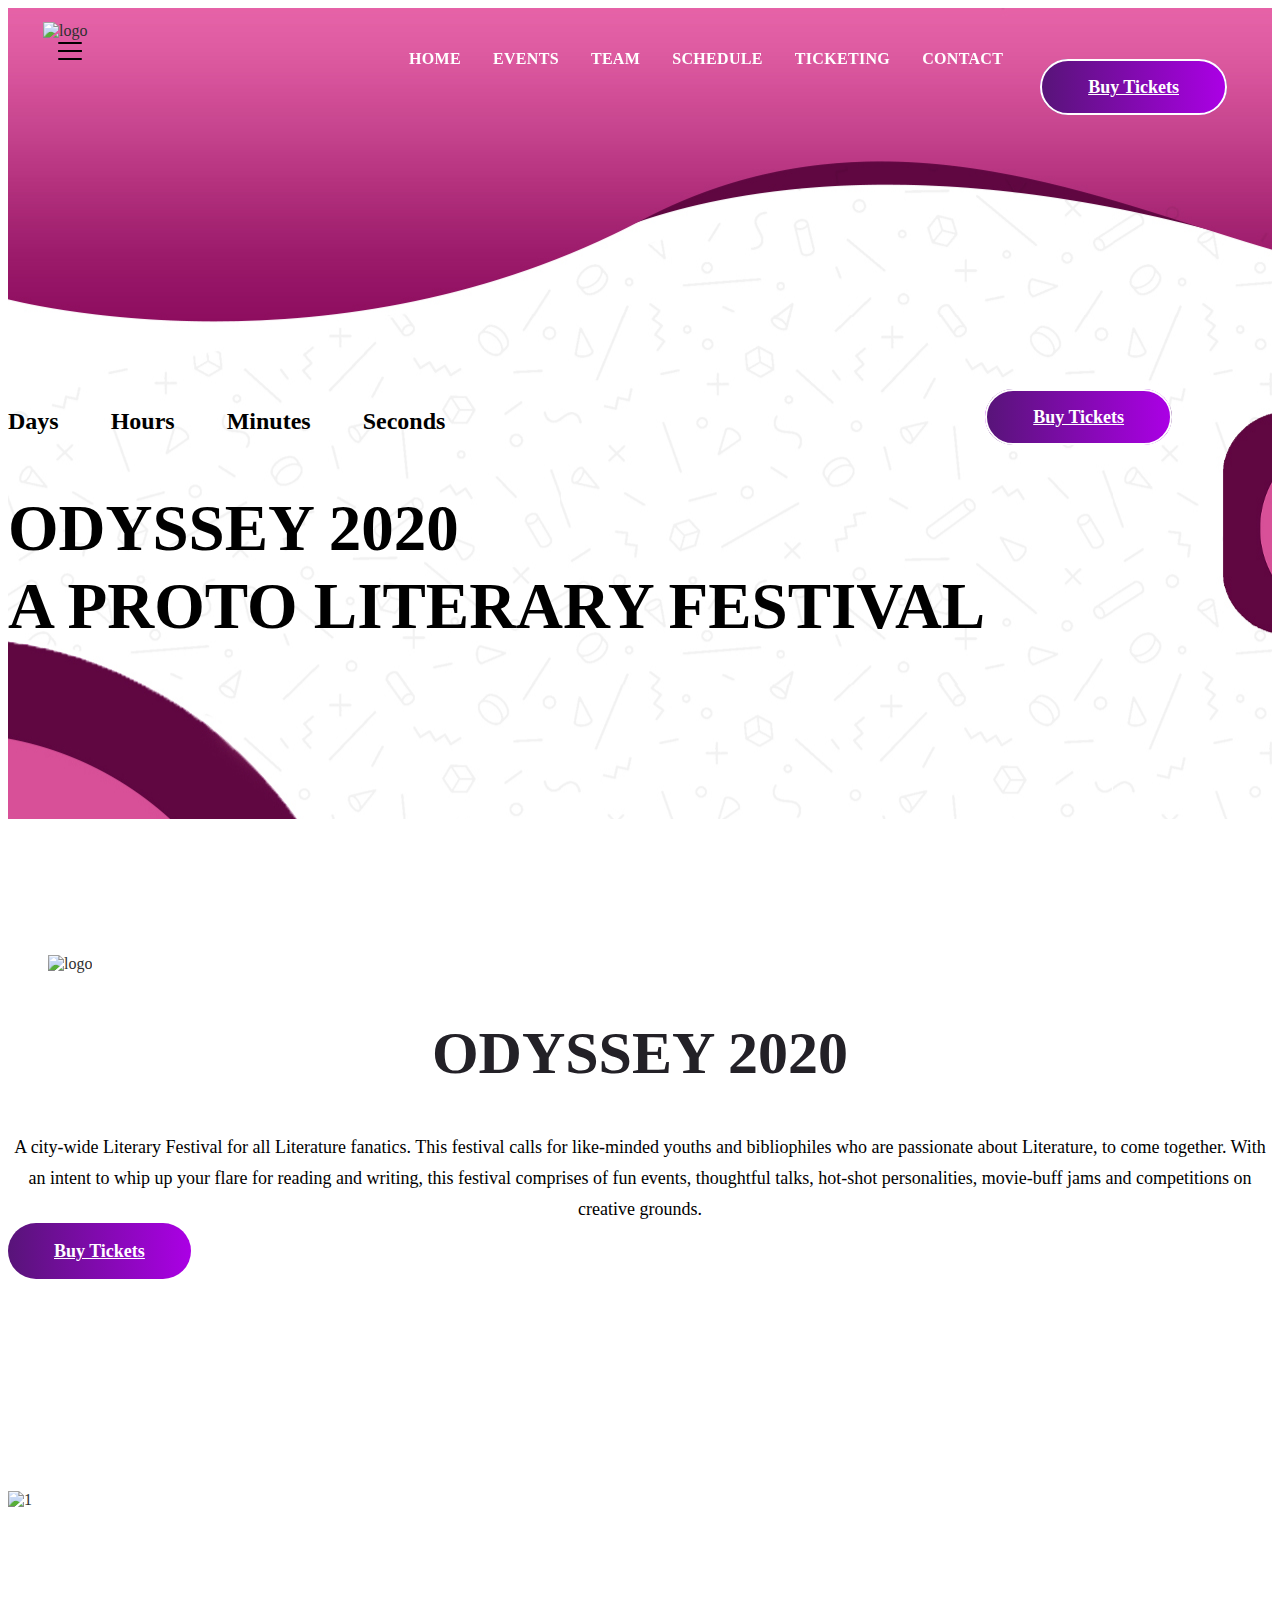
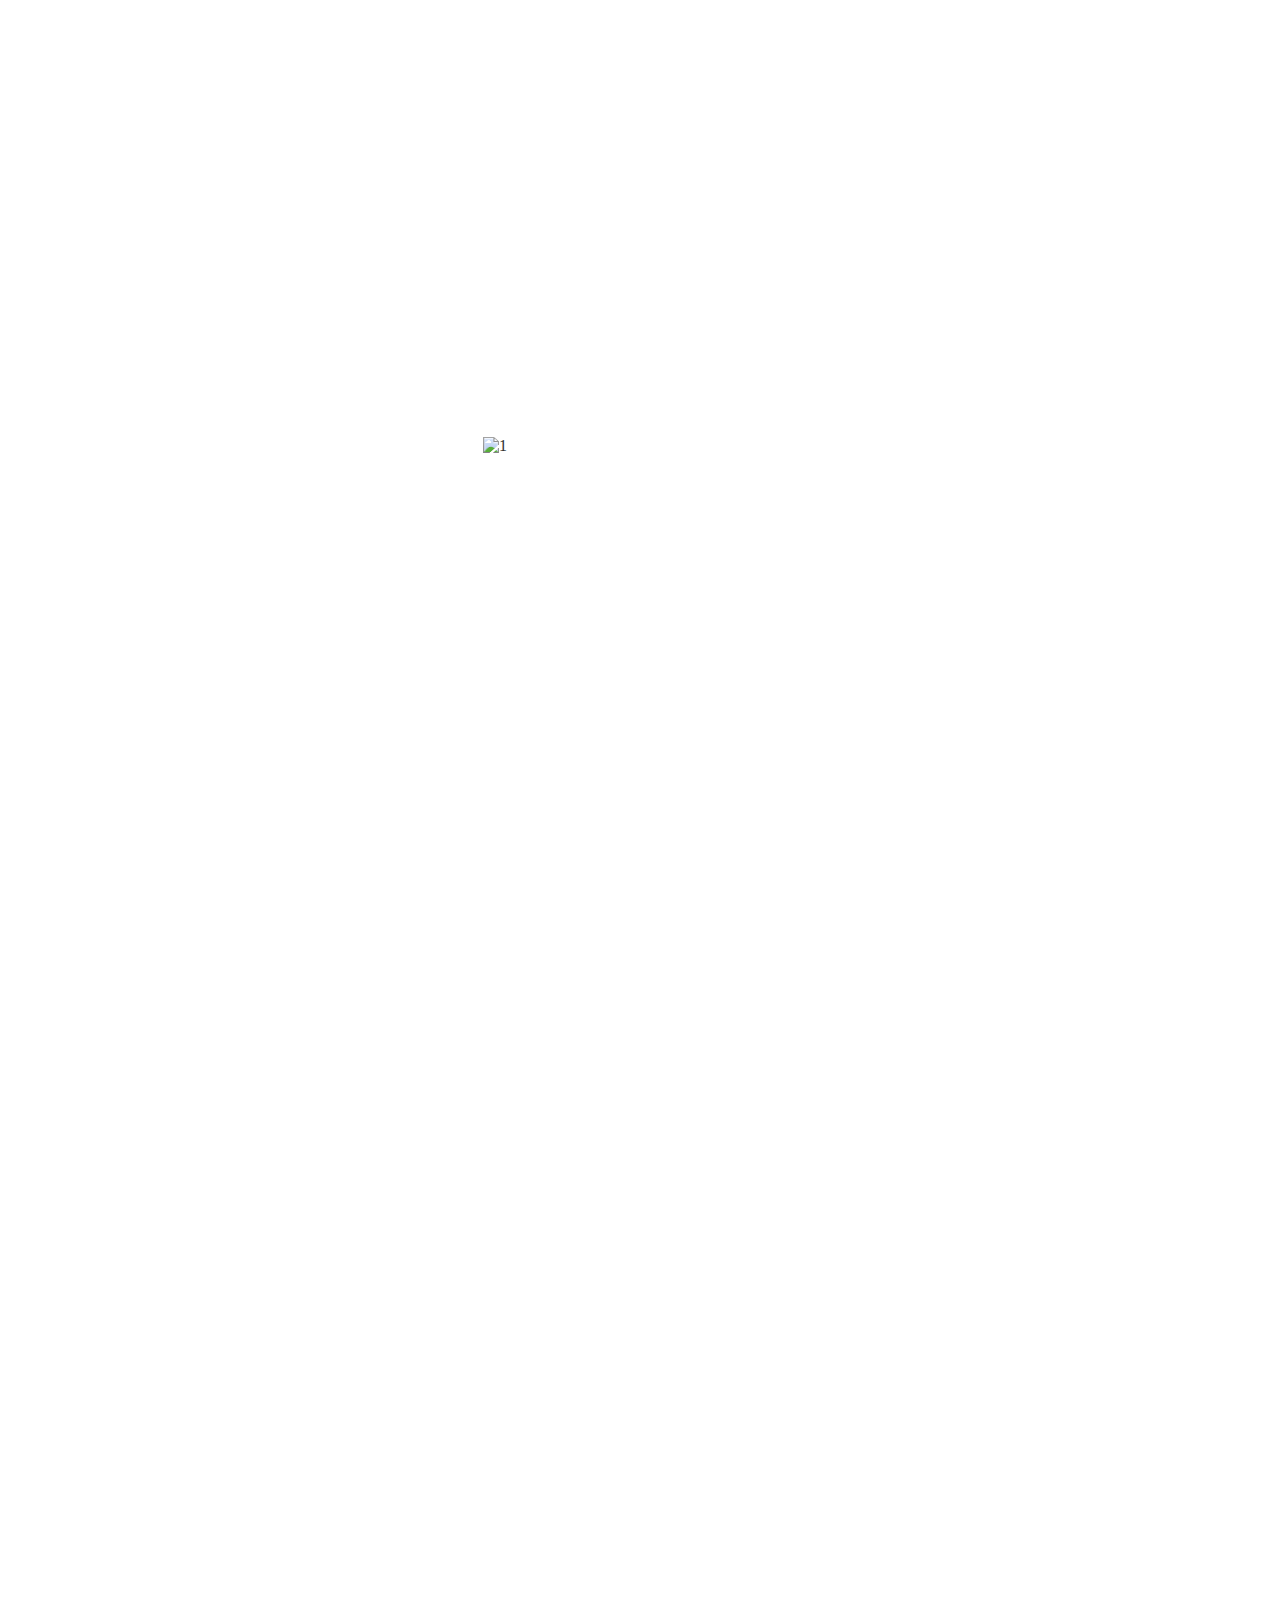
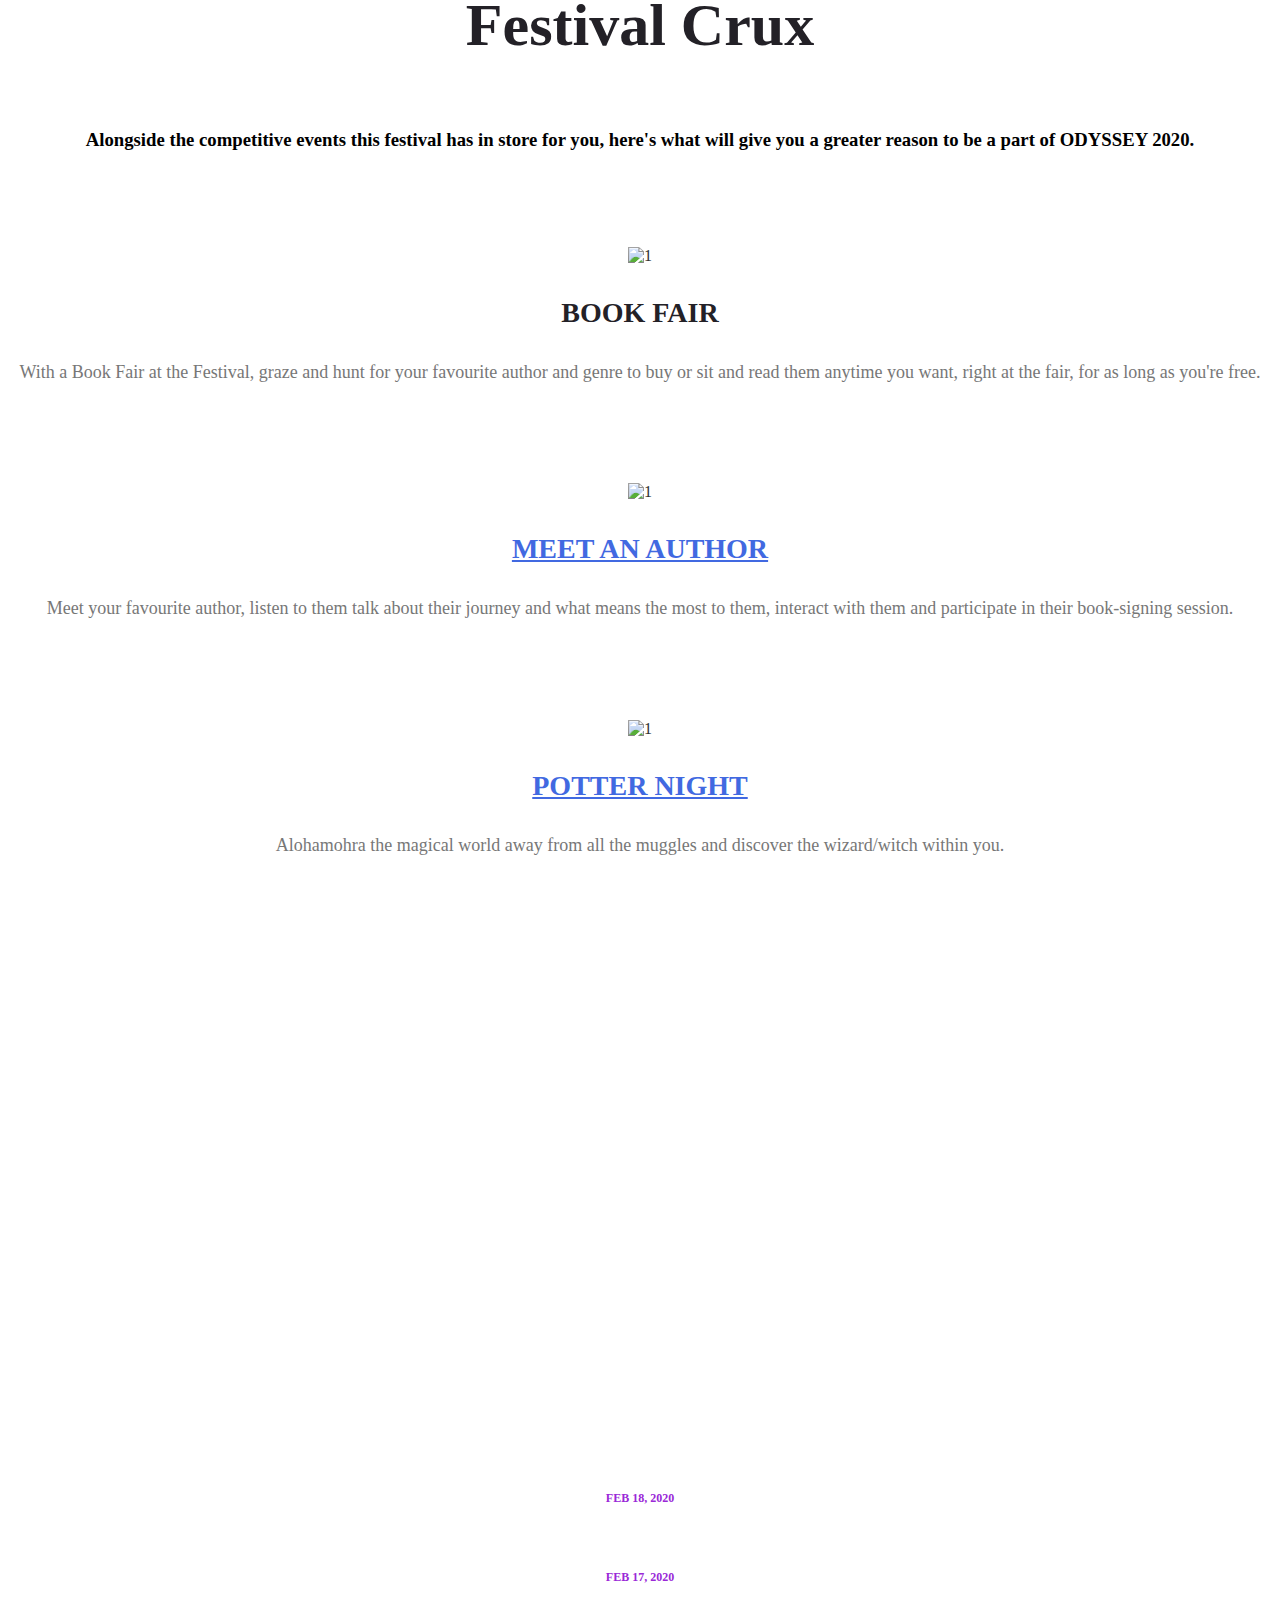
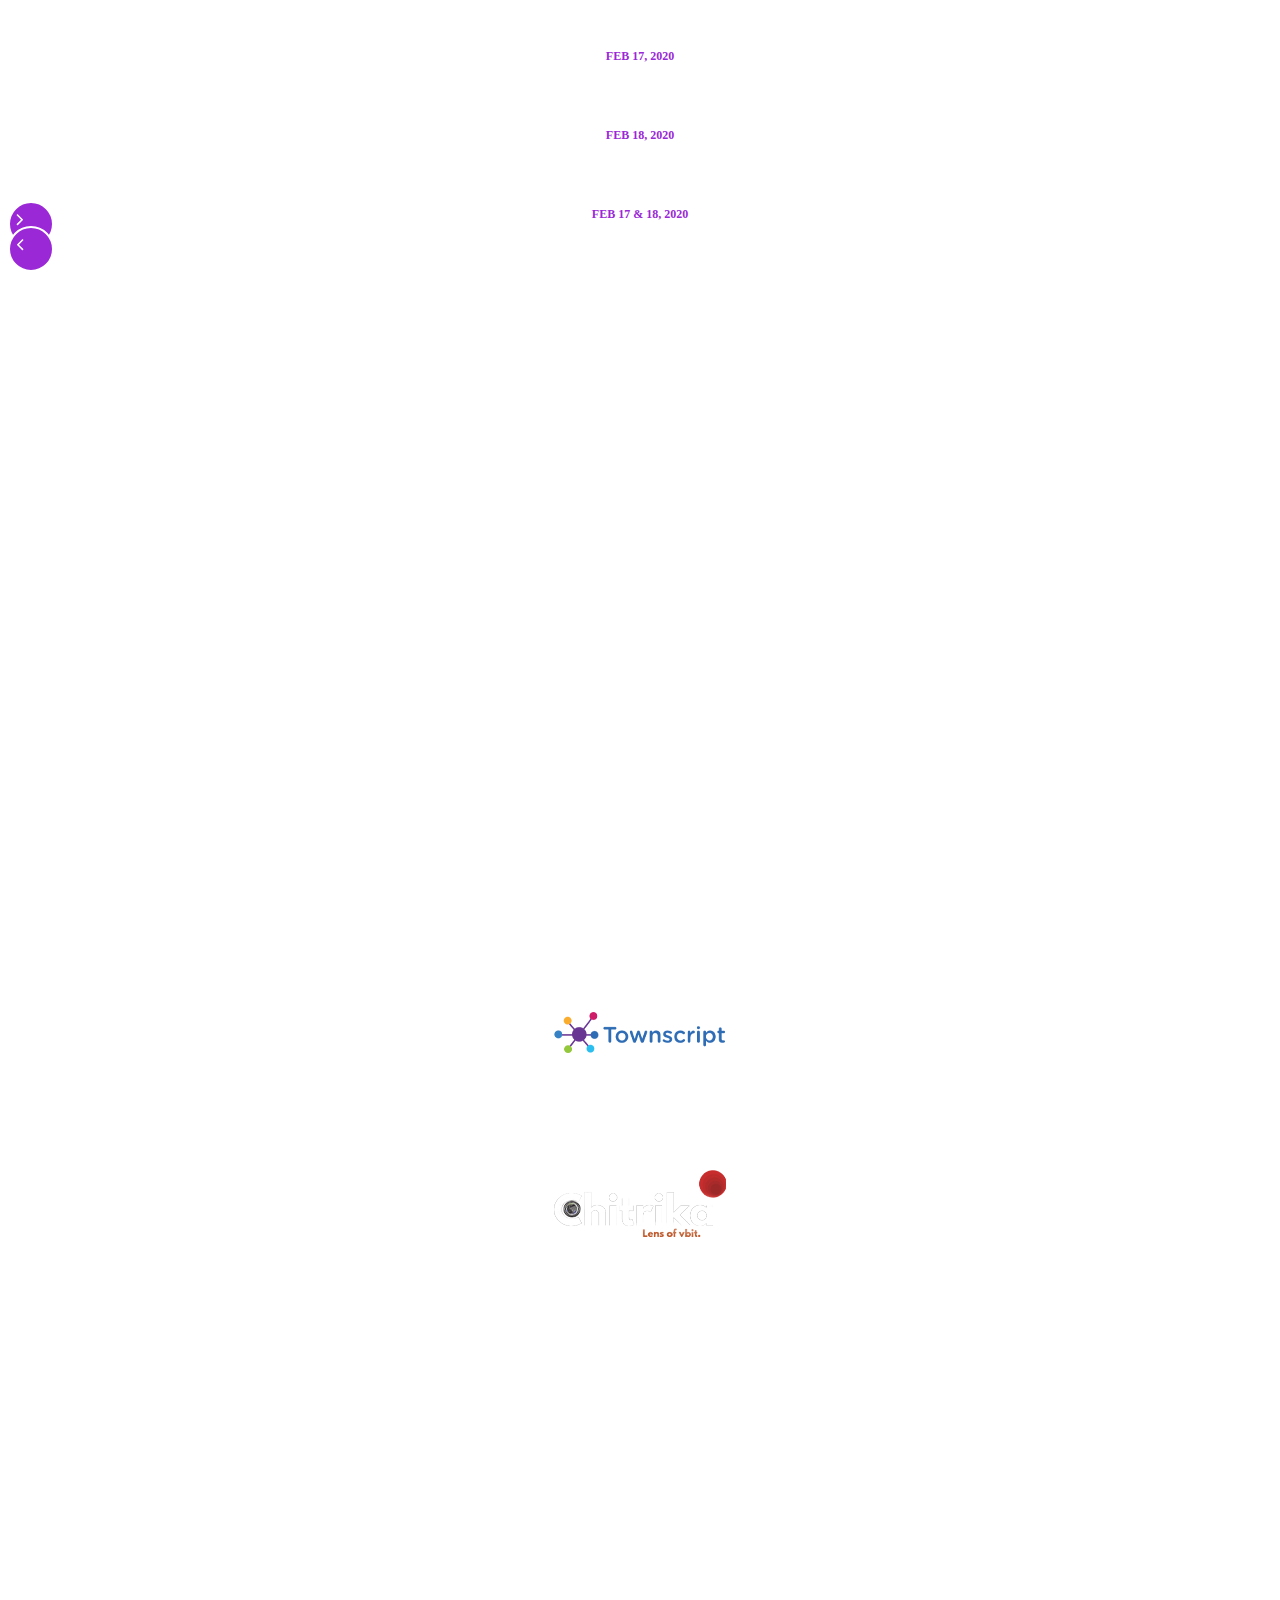
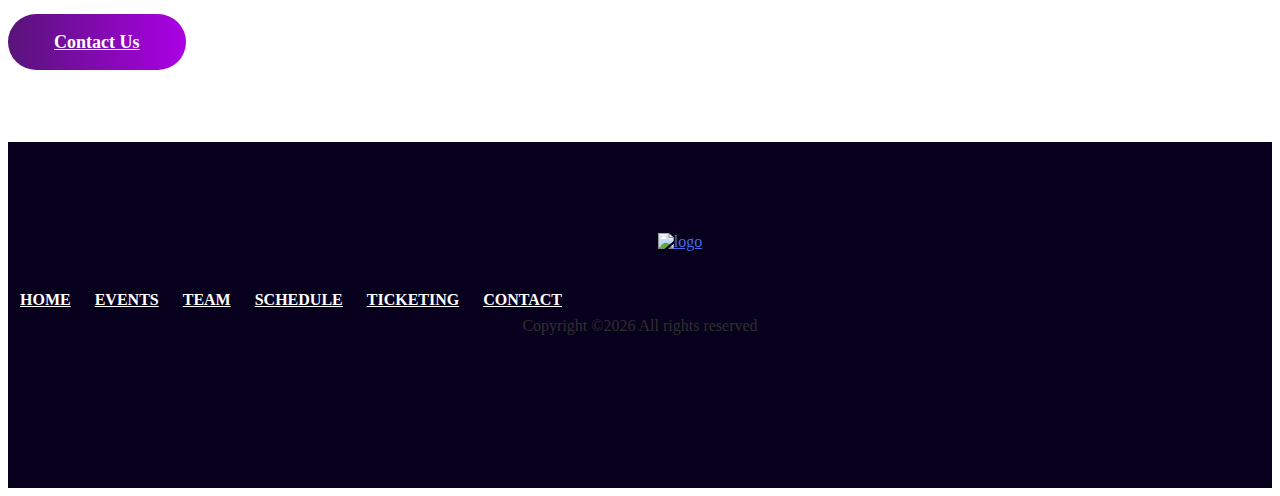
==== commit 617826f4: "chitrika" ====
--- a/index.html
+++ b/index.html
@@ -46,6 +46,7 @@
                             <li><a href="#home">Home</a></li>
                             <li><a href="events.html">Events</a></li>
                             <li><a href="Team.html">team</a></li>
+                            <li><a href="schedule.html">schedule</a></li>
                             <li><a href="Ticketing.html">ticketing</a></li>
                             <li><a href="contact.html">contact</a></li>
                         </ul>
@@ -393,7 +394,6 @@
                         <div class="event-partner-logo">
                             <a href="https://www.mcdonaldsindia.com/home.html"><img src="images/10.png" alt=""></a>
                         </div>
-
                         <div class="event-partner-logo">
                             <a href="https://www.redbull.com/in-en/energydrink"><img src="images/20.png" alt=""></a>
                         </div>
@@ -406,15 +406,20 @@
                             <a href="https://www.planaplant.com/"><img src="images/40.png" alt=""></a>
                         </div>
                     </div>
-                </div>
-                <div class="events-partners">
-                    <header class="entry-header">
-                        <h2 class="entry-title">Partners</h2>
-                    </header>
+                    <div class="events-partners">
+                     <header class="entry-header">
+                            <h2 class="entry-title">Partners</h2>
+                     </header>
                     <div class="events-partners-logos flex flex-wrap justify-content-between align-items-center">
                         <div class="event-partner-logo">
                             <a href="https://www.townscript.com/in/hyderabad"><img src="images/50.png" alt=""></a>
-                        </div>
+                         </div>
+                    </div>
+                    <div class="events-partners-logos flex flex-wrap justify-content-between align-items-center">
+                        <div class="event-partner-logo">
+                            <img src="images/60.png" alt=""></a>
+                         </div>
+                    </div>
                     </div>
                 </div>
             </div>
@@ -451,6 +456,7 @@
                         <li><a href="#home">Home</a></li>
                         <li><a href="events.html">Events</a></li>
                         <li><a href="Team.html">team</a></li>
+                        <li><a href="schedule.html">schedule</a></li>
                         <li><a href="Ticketing.html">ticketing</a></li>
                         <li><a href="contact.html">contact</a></li>
                     </ul>
